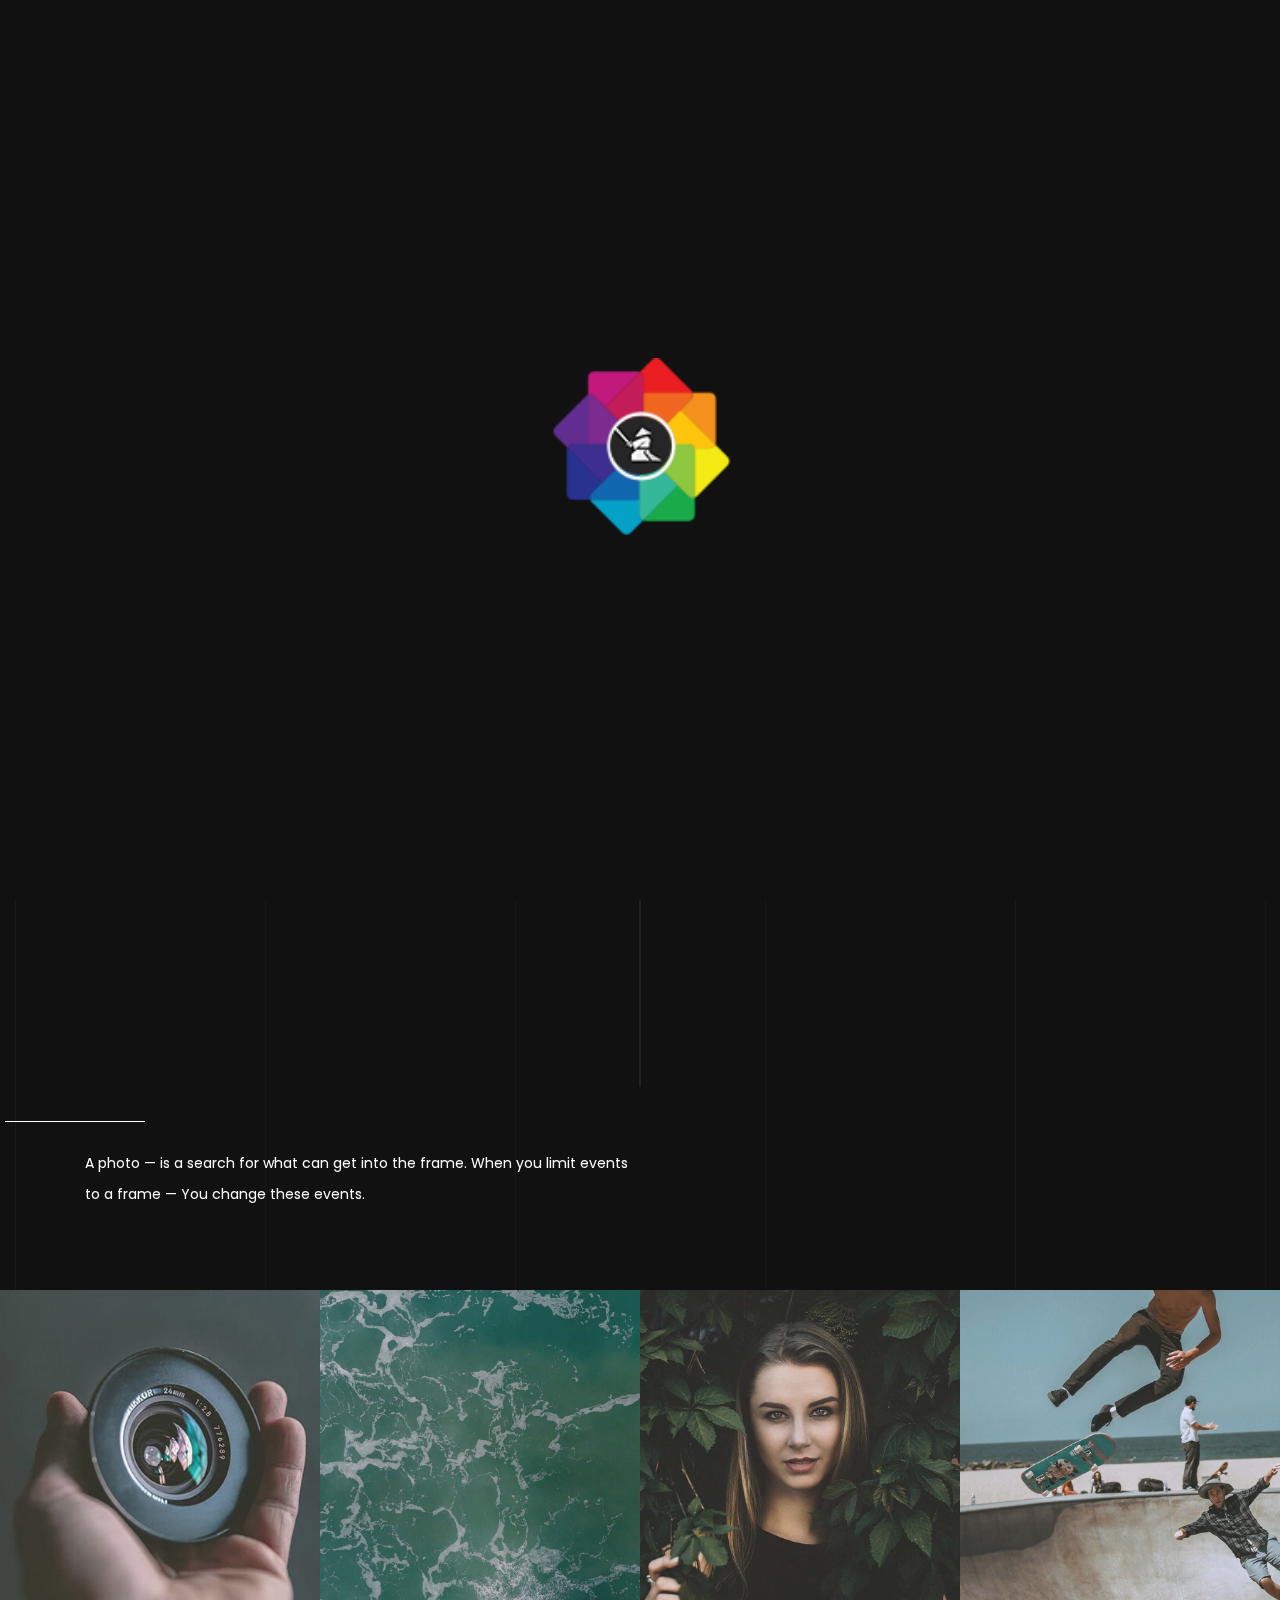
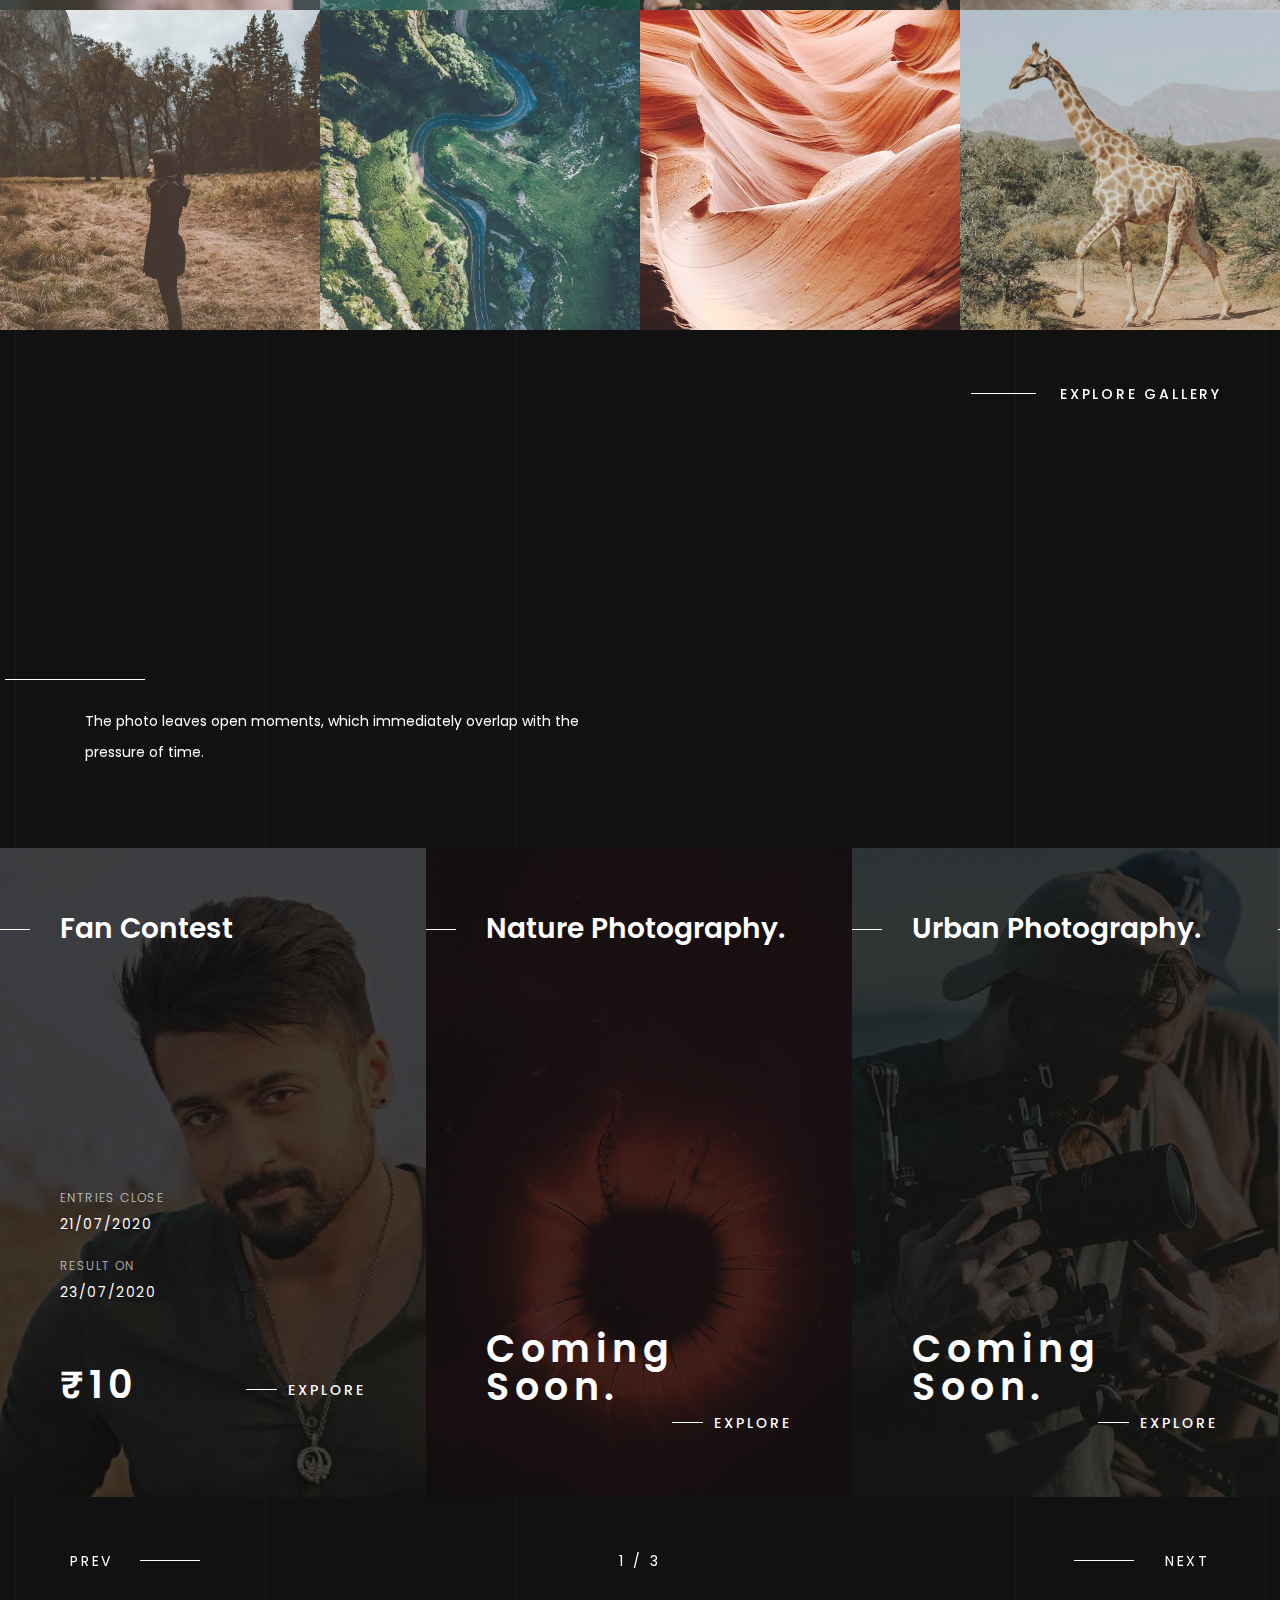
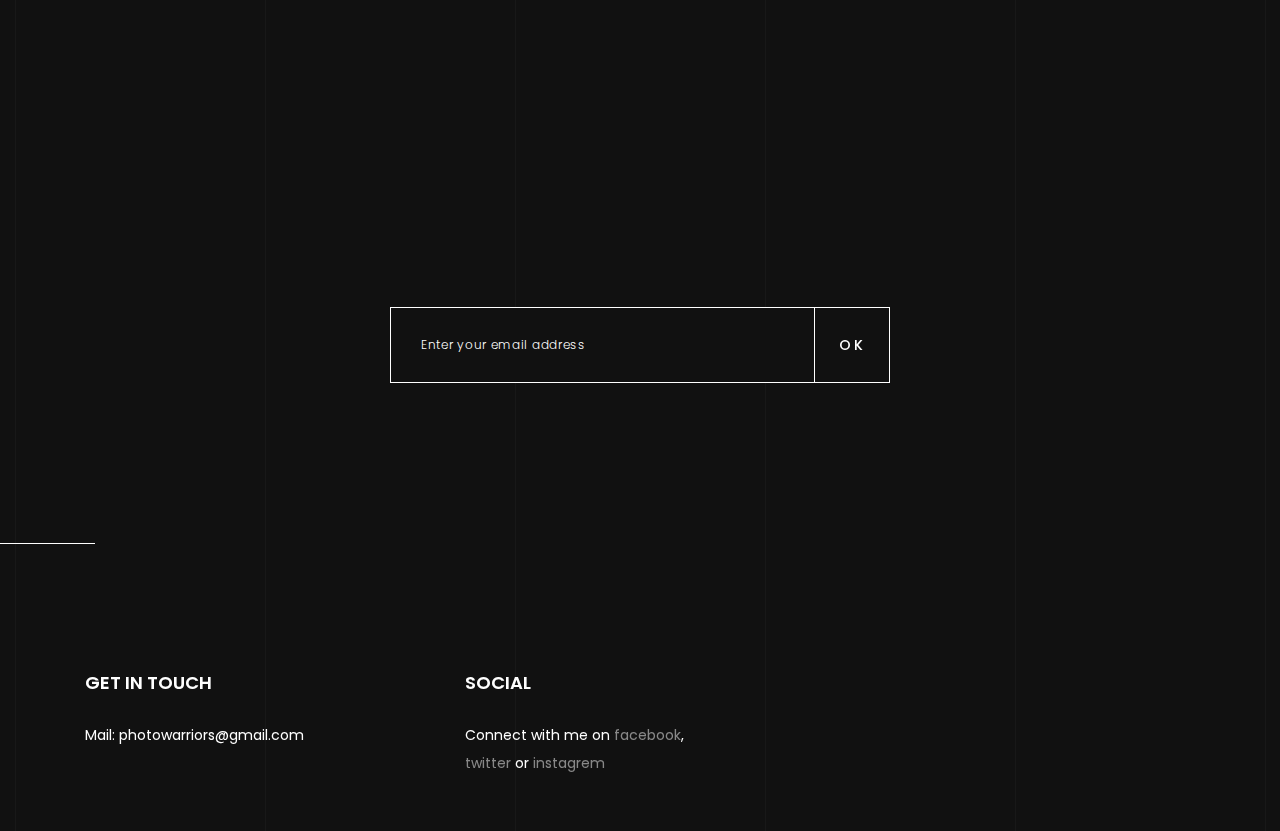
==== index.html @ 3bf8912c "event gallery update" ====
<!DOCTYPE html>
<html lang="en">


<!-- Mirrored from netgon.net/artstyles/oliver/new/dark/index.html by HTTrack Website Copier/3.x [XR&CO'2014], Sun, 28 Jun 2020 15:24:44 GMT -->
<head>
    <meta charset="utf-8" />
    <title>Photowarriors</title>

	<!-- Meta Data -->
	<meta http-equiv="X-UA-Compatible" content="IE=edge">
	<meta name="viewport" content="width=device-width, initial-scale=1">
    <meta name="author" content="Team" />
    <meta name="keywords" content="Photo Competions and Events" />
    <meta name="description" content="Participate in the event and win exciting prizes." />

	<!-- Favicons -->
	<link rel="apple-touch-icon" sizes="144x144" href="images/favicons/apple-touch-icon-144x144.png">
	<link rel="apple-touch-icon" sizes="114x114" href="images/favicons/apple-touch-icon-114x114.png">
	<link rel="apple-touch-icon" sizes="72x72" href="images/favicons/apple-touch-icon-72x72.png">
	<link rel="apple-touch-icon" sizes="57x57" href="images/favicons/apple-touch-icon-57x57.png">
	<link rel="shortcut icon" href="images/favicons/favicon.png" type="image/png">

    <!-- Styles -->
	<link rel="stylesheet" type="text/css" href="style/style.css"/>

	<!-- Modernizr -->
	<script src="js/modernizr.custom.js" type="text/javascript"></script>
	
</head>
<body>
    <div class="loading animated">
	    <div class="loading-wrap animated bounceInLeft">
		    <img class="logotype animated infinite bounceIn" src="img/logo1.png" alt="logo">
	    </div>
	</div>
	
    <!-- Header -->
	<nav class="navbar animated slideInDown">
        <div class="navbar-left">
            <a href="index.html">
                <img class="logotype" src="img/logo1.png" alt="logo">
			</a>
        </div>
		<div id="open-overlay-nav" class="hamburger">
            <span class="hamburger__line"></span>
            <span class="hamburger__line"></span>
            <span class="hamburger__line"></span>
			<span class="hamburger__text">Menu</span>
        </div>
	</nav>
	<!-- /Header -->

    <!-- Hero -->
    <header class="hero jarallax" data-image="img/hero-image6.png">
	    <div class="container">
            <div class="hero__caption" data-start="opacity:1; transform[swing]:translateY(0px)" data-500-start="opacity:0; transform[swing]:translateY(-100px)">
			    <div class="hero__row">
		            <h6 class="title__h6 title__overhead">Welcome To</h6>
			        <h1 class="title__h1 hero__title hero__title_line">Photo Warriors</h1>
				    <p class="hero__description">The Complete Photo Gallery and Events</p>
                    <a class="btn hero__btn" href="#">Capture Every Moments.</a>
				</div>
			</div>
		</div>
		<div class="hero__social animated slideInUp">
		    <a class="link_decoration" href="https://www.facebook.com/">Facebook</a>
			<a class="link_decoration" href="https://twitter.com/">Twitter</a>
			<a class="link_decoration" href="https://www.instagram.com/">Instagram</a>
			
		</div>
		<div class="next animated slideInUp">
		    <a class="next__arrow" href="!#events"></a>
		</div>
    </header>	
    <!-- /Hero -->

	<!-- Hello --
	
    <section class="section section__hello section_no-space-bottom" id="hello">
        <div class="container">
            <div class="box-image">
			    <div class="reveal">
				    <img src="img/hello-image3.jpg" alt="Hello!">
				</div>
			</div>
			<div class="row justify-content-center">
			    <div class="col-12 col-lg-8 col__quote text-center" data-bottom="transform[swing]:translateY(0px)" data--400-top="transform[swing]:translateY(-100px)">
				    <h2 class="title__section title__h1 title_decoration title_vertical-line-top">Hello.</h2>
					<blockquote class="block-quote block-quote__about">
					    <p>All that we do is work on the style of life, on "being." The object as such is not very interesting. I wonder how people will live with him, what metamorphoses he will undergo in the house. I always liked very simple things. In all. Doing simple things is the most difficult thing. If we talk about simplicity, then it is a synthesis.</p>
						— <cite>Team Spade</cite>
					</blockquote>
				</div>
            </div>
		</div>
		<div class="text-decoration" data-100-start="transform[swing]:translateY(100px)" data--800-top="transform[swing]:translateY(-100px)">About Us</div>
	</section>
	<!-- /Hello -->

	<!-- My Works -->
	<section class="section section-works">
    	<div class="container">
            <div class="row">
			    <div class="col section__header-wrap">
				    <h2 class="title__section title__h1 title_horizontal-line"><span class="reveal reveal_gray">Photo Gallery</span></h2>
				    <p class="section__subtitle">A photo — is a search for what can get into the frame. When you limit events to a frame — You change these events.</p>
				</div>
			</div>
		</div>

        <div class="container-fluid">
			<div class="grid-gallery grid-gallery__base grid-gallery_fully">
				<!-- Picture -->
				<figure class="item-portfolio item-portfolio__column-four">
                    <a class="link-photo" href="img/15_image.jpg" data-width="900" data-height="900" data-caption="<div class='options__photo'><span>MAKE</span>NIKON D700</div><div class='options__photo'><span>SHUTTER SPEED</span>1/2500s</div><div class='options__photo'><span>APERTURE</span>f/1.2</div><div class='options__photo'><span>FOCAL LENGTH</span>25mm</div><div class='options__photo'><span>ISO</span>200</div>">
						<img class="image-portfolio" src="img/15_image.jpg" alt="Photo">
					</a>
					<ul class="item-details">
					    <li><a href="#location"><i class="fa fa-location-arrow" aria-hidden="true"></i></a></li>
						<li class="item-details_right"><a href="#like"><i class="fa fa-heart" aria-hidden="true"></i></a><span>18</span></li>
					</ul>
				</figure>
				
				<!-- Picture -->
			    <figure class="item-portfolio item-portfolio__column-four">
					<a class="link-photo" href="img/03_image.jpg" data-width="900" data-height="1800" data-caption="<div class='options__photo'><span>MAKE</span>NIKON D700</div><div class='options__photo'><span>SHUTTER SPEED</span>1/2500s</div><div class='options__photo'><span>APERTURE</span>f/1.2</div><div class='options__photo'><span>FOCAL LENGTH</span>25mm</div><div class='options__photo'><span>ISO</span>200</div>">
						<img class="image-portfolio" src="img/03_image.jpg" alt="Photo">
					</a>
					<ul class="item-details">
					    <li><a href="#location"><i class="fa fa-location-arrow" aria-hidden="true"></i></a></li>
						<li class="item-details_right"><a href="#like"><i class="fa fa-heart" aria-hidden="true"></i></a><span>61</span></li>
					</ul>
				</figure>
				
				<!-- Picture -->
				<figure class="item-portfolio item-portfolio__column-four">
					<a class="link-photo" href="img/02_image.jpg" data-width="900" data-height="900" data-caption="<div class='options__photo'><span>MAKE</span>NIKON D700</div><div class='options__photo'><span>SHUTTER SPEED</span>1/2500s</div><div class='options__photo'><span>APERTURE</span>f/1.2</div><div class='options__photo'><span>FOCAL LENGTH</span>25mm</div><div class='options__photo'><span>ISO</span>200</div>">
						<img class="image-portfolio" src="img/02_image.jpg" alt="Photo">
					</a>
					<ul class="item-details">
					    <li><a href="#location"><i class="fa fa-location-arrow" aria-hidden="true"></i></a></li>
						<li class="item-details_right"><a href="#like"><i class="fa fa-heart" aria-hidden="true"></i></a><span>39</span></li>
					</ul>
				</figure>
				
				<!-- Picture -->
				<figure class="item-portfolio item-portfolio__column-four">
					<a class="link-photo" href="img/04_image.jpg" data-width="900" data-height="1800" data-caption="<div class='options__photo'><span>MAKE</span>NIKON D700</div><div class='options__photo'><span>SHUTTER SPEED</span>1/2500s</div><div class='options__photo'><span>APERTURE</span>f/1.2</div><div class='options__photo'><span>FOCAL LENGTH</span>25mm</div><div class='options__photo'><span>ISO</span>200</div>">
						<img class="image-portfolio" src="img/04_image.jpg" alt="Photo">
					</a>
					<ul class="item-details">
					    <li><a href="#location"><i class="fa fa-location-arrow" aria-hidden="true"></i></a></li>
						<li class="item-details_right"><a href="#like"><i class="fa fa-heart" aria-hidden="true"></i></a><span>7</span></li>
					</ul>
				</figure>

                <!-- Picture -->
				<figure class="item-portfolio item-portfolio__column-four">
					<a class="link-photo" href="img/05_image.jpg" data-width="900" data-height="900" data-caption="<div class='options__photo'><span>MAKE</span>NIKON D700</div><div class='options__photo'><span>SHUTTER SPEED</span>1/2500s</div><div class='options__photo'><span>APERTURE</span>f/1.2</div><div class='options__photo'><span>FOCAL LENGTH</span>25mm</div><div class='options__photo'><span>ISO</span>200</div>">
						<img class="image-portfolio" src="img/05_image.jpg" alt="Photo">
					</a>
					<ul class="item-details">
					    <li><a href="#location"><i class="fa fa-location-arrow" aria-hidden="true"></i></a></li>
						<li class="item-details_right"><a href="#like"><i class="fa fa-heart" aria-hidden="true"></i></a><span>24</span></li>
					</ul>
				</figure>
				
				<!-- Picture -->
				<figure class="item-portfolio item-portfolio__column-four">
					<a class="link-photo" href="img/06_image.jpg" data-width="900" data-height="900" data-caption="<div class='options__photo'><span>MAKE</span>NIKON D700</div><div class='options__photo'><span>SHUTTER SPEED</span>1/2500s</div><div class='options__photo'><span>APERTURE</span>f/1.2</div><div class='options__photo'><span>FOCAL LENGTH</span>25mm</div><div class='options__photo'><span>ISO</span>200</div>">
						<img class="image-portfolio" src="img/06_image.jpg" alt="Photo">
					</a>
					<ul class="item-details">
					    <li><a href="#location"><i class="fa fa-location-arrow" aria-hidden="true"></i></a></li>
						<li class="item-details_right"><a href="#like"><i class="fa fa-heart" aria-hidden="true"></i></a><span>14</span></li>
					</ul>
				</figure>

                <!-- Picture -->
				<figure class="item-portfolio item-portfolio__column-four">
					<a class="link-photo" href="img/14_image.jpg" data-width="600" data-height="800" data-caption="<div class='options__photo'><span>MAKE</span>NIKON D700</div><div class='options__photo'><span>SHUTTER SPEED</span>1/2500s</div><div class='options__photo'><span>APERTURE</span>f/1.2</div><div class='options__photo'><span>FOCAL LENGTH</span>25mm</div><div class='options__photo'><span>ISO</span>200</div>">
						<img class="image-portfolio" src="img/14_image.jpg" alt="Photo">
					</a>
					<ul class="item-details">
					    <li><a href="#location"><i class="fa fa-location-arrow" aria-hidden="true"></i></a></li>
						<li class="item-details_right"><a href="#like"><i class="fa fa-heart" aria-hidden="true"></i></a><span>24</span></li>
					</ul>
				</figure>

				<!-- Picture -->
				<figure class="item-portfolio item-portfolio__column-four">
					<a class="link-photo" href="img/19_image.jpg" data-width="900" data-height="1340" data-caption="<div class='options__photo'><span>MAKE</span>NIKON D700</div><div class='options__photo'><span>SHUTTER SPEED</span>1/2500s</div><div class='options__photo'><span>APERTURE</span>f/1.2</div><div class='options__photo'><span>FOCAL LENGTH</span>25mm</div><div class='options__photo'><span>ISO</span>200</div>">
						<img class="image-portfolio" src="img/19_image.jpg" alt="Photo">
					</a>
					<ul class="item-details">
					    <li><a href="#location"><i class="fa fa-location-arrow" aria-hidden="true"></i></a></li>
						<li class="item-details_right"><a href="#like"><i class="fa fa-heart" aria-hidden="true"></i></a><span>14</span></li>
					</ul>
				</figure>
            </div>
			
			<a href="blog.html" class="btn-link btn-link_right">explore gallery</a>
		</div>		
	</section>
    <!-- /My Works -->
	
	<!-- Statistics --
	<section class="section section-counters text-center">
        <div class="container">
		    <div class="row os">
			    <div class="col-12 col-md-3">
				    <div class="counter">
				        <div class="counter__date title_decoration">100</div><span class="symbol_data">+</span>
					    <div class="counter__name">Events</div>
					</div>
				</div>
			    <div class="col-12 col-md-3">
				    <div class="counter">
				        <div class="counter__date title_decoration">5</div><span class="symbol_data">th</span>
					    <div class="counter__name">Tier Organization</div>
					</div>
				</div>
			    <div class="col-12 col-md-3">
				    <div class="counter counter_last-child">
				        <div class="counter__date title_decoration">50</div><span class="symbol_data">+</span>
					    <div class="counter__name">Projects and Internship</div>
					</div>
				</div>
				<div class="col-12 col-md-3">
				    <div class="counter counter_last-child">
				        <div class="counter__date title_decoration">200</div><span class="symbol_data">+</span>
					    <div class="counter__name">Members</div>
					</div>
				</div>
		    </div>
		</div>
	</section>
	<!-- /Statistics -->

	<!-- Testimonials --
	<section class="section  section_top-space-230">
    	<div class="container">
            <div class="row">
			    <div class="col section__header-wrap">
				    <h2 class="title__section title__h1 title_center"><span class="reveal reveal_gray">Testimonials.</span></h2>
				</div>
			</div>
		</div>
		
        <div class="client-carousel swiper-container">
		    <div class="swiper-wrapper">
		        <!-- Item --
                <div class="swiper-slide client-carousel-item">
			        <div class="item__block-number">
				        <span>01.</span>
				    </div>
			        <div class="item__block-author">
				        <div class="item__block-image">
					        <img src="img/client_image_01.jpg" alt="Alison Cooper">
					    </div>
					    <div class="item__block-name">
					        <h3 class="client__name">Alison <strong>Cooper</strong></h3>
					        <h4 class="cleint__organization">LEX Сompany</h4>
					    </div>
				    </div>
				    <div class="item__block-description">
				        <p>For me design — is a quality of life. Good design has little to do with trends. Tired of listening to him trying to give a frivolous status of a fashion phenomenon. In my opinion, the designer should strive to do something more than individual things.</p>
                    </div>        
			    </div>
			    <!-- /Item -->
			
			    <!-- Item --
                <div class="swiper-slide client-carousel-item">
			        <div class="item__block-author">
			            <div class="item__block-number">
				            <span>02.</span>
				        </div>
				        <div class="item__block-image">
					        <img src="img/client_image_02.jpg" alt="Alison Cooper">
					    </div>
					    <div class="item__block-name">
					        <h3 class="client__name">Cristian <strong>Newman</strong></h3>
					        <h4 class="cleint__organization">Flex Production</h4>
					    </div>
				    </div>
				    <div class="item__block-description">
				        <p>For me design — is a quality of life. Good design has little to do with trends. Tired of listening to him trying to give a frivolous status of a fashion phenomenon. In my opinion, the designer should strive to do something more than individual things.</p>
                    </div>     
			    </div>
			    <!-- /Item -->
			
			    <!-- Item --
                <div class="swiper-slide client-carousel-item">
			        <div class="item__block-number">
				        <span>03.</span>
				    </div>
			        <div class="item__block-author">
				        <div class="item__block-image">
					        <img src="img/client_image_03.jpg" alt="Alison Cooper">
					    </div>
					    <div class="item__block-name">
					        <h3 class="client__name">Jennifer <strong>Pallian</strong></h3>
					        <h4 class="cleint__organization">ONE Plus Agency</h4>
					    </div>
				    </div>
				    <div class="item__block-description">
				        <p>I like people with a sophisticated mind and at the same time simple in communication. These qualities can be combined quite naturally. However, objects, like people, look pathetic if these properties are connected in them artificially.</p>
                    </div>        
			    </div>
			    <!-- /Item -->
            </div>
			
		    <!-- Control --
			<div class="swiper-control">
			    <div class="swiper-pagination"></div>
                <div class="swiper-button-next">NEXT</div>
                <div class="swiper-button-prev">PREV</div>
			</div>
		</div>
	</section>
	<!-- /Testimonials -->

	<!-- Pricing -->

	
	<section class="section" id="events">
    	<div class="container">
            <div class="row">
			    <div class="col section__header-wrap">
				    <h2 class="title__section title__h1 title_horizontal-line"><span class="reveal reveal_gray">Events.</span></h2>
				    <p class="section__subtitle">The photo leaves open moments, which immediately overlap with the pressure of time.</p>
				</div>
			</div>
		</div>
		
		<div class="pricing-grid swiper-container">
		    <div class="swiper-wrapper">
			    <!-- Item -->
			    <div class="swiper-slide pricing-grid__item pricing-grid__item_one" style="background-image: url(img/suriya.jpg)">
				    <h4 class="title__h4">Fan Contest</h4>
				   <br><br><br><br><br><br><br>
				     <div class="pricing-options">
					    <div class="pricing-options__name">Entries Close</div>
					    <div class="pricing-options__included">21/07/2020</div>
				    </div>
				    <div class="pricing-options">
					    <div class="pricing-options__name">Result On</div>
					    <div class="pricing-options__included">23/07/2020</div>
				    </div>
				    <footer class="pricing-footer">
					    <div class="price">₹10</div>
					    <a href="blog_single_image.html" class="btn-link btn-link_right">Explore</a>
				    </footer>	
			    </div>
			    <!-- /Item -->
			
			    <!-- Item -->
			    <div class="swiper-slide pricing-grid__item pricing-grid__item_two" style="background-image: url(img/image_pricing_02.jpg)">
				    <h4 class="title__h4">Nature Photography.</h4>
				    <br><br><br><br><br><br><br>
					
				<!----	<div class="pricing-options">
					    <div class="pricing-options__name">Resolution</div>
					    <div class="pricing-options__included">32 MP</div>
					</div>

					-->
					<br><br><br>
				   
				    <footer class="pricing-footer">
					    <div class="price">Coming Soon.</div>
					    <a href="coming_soon.html" class="btn-link btn-link_right">Explore</a>
				    </footer>	
			    </div>
			    <!-- /Item -->
			
			    <!-- Item --
			    <div class="swiper-slide pricing-grid__item pricing-grid__item_three" style="background-image: url(img/image_pricing_03.jpg)">
				    <h4 class="title__h4">Corporate photography.</h4>
				    <div class="pricing-options">
					    <div class="pricing-options__name">Photos</div>
					    <div class="pricing-options__included">Package of 500</div>
				    </div>
				    <div class="pricing-options">
					    <div class="pricing-options__name">Processing</div>
					    <div class="pricing-options__included">Correction, Retouch</div>
				    </div>
				    <div class="pricing-options">
					    <div class="pricing-options__name">Type of camera</div>
					    <div class="pricing-options__included">Professional</div>
				    </div>
				    <div class="pricing-options">
					    <div class="pricing-options__name">Resolution</div>
					    <div class="pricing-options__included">48 MP</div>
				    </div>
				    <div class="pricing-options">
					    <div class="pricing-options__name">Term</div>
					    <div class="pricing-options__included">30 days</div>
				    </div>
				    <footer class="pricing-footer">
					    <div class="price">$99</div>
					    <a href="#price" class="btn-link btn-link_right">Explore</a>
				    </footer>
			    </div>
			    <!-- /Item -->

                <!-- Item -->			
			    <div class="swiper-slide pricing-grid__item pricing-grid__item_four" style="background-image: url(img/image_pricing_05.jpg)">
				   <h4 class="title__h4">Urban Photography.</h4>
				   <br><br><br><br><br>
				   <br><br><br><br><br>
				    
				    <footer class="pricing-footer">
					    <div class="price">Coming Soon.</div>
					    <a href="coming_soon.html" class="btn-link btn-link_right">Explore</a>
				    </footer>	
			    </div>
				<!-- /Item --> 
			     
		    </div>
			
		    <!-- Control -->
			<div class="swiper-control">
			    <div class="swiper-pagination"></div>
                <div class="swiper-button-next">NEXT</div>
                <div class="swiper-button-prev">PREV</div>
			</div>
		</div>
	</section>
	<!-- /Pricing -->
	
	<!-- Brands --
	<section class="section">
	    <div class="container">
		    <div class="row os">
			    <div class="col-4 col-md-4 col-lg-3 brand-col">
				    <img class="brand-col__logo" src="img/brand_logo_01.png" alt="Brand Name">
				</div>
			    <div class="col-4 col-md-4 col-lg-3 brand-col">
				    <img class="brand-col__logo" src="img/brand_logo_02.png" alt="Brand Name">
				</div>
			    <div class="col-4 col-md-4 col-lg-3 brand-col">
				    <img class="brand-col__logo" src="img/brand_logo_03.png" alt="Brand Name">
				</div>
			    <div class="col-4 col-md-4 col-lg-3 brand-col">
				    <img class="brand-col__logo" src="img/brand_logo_04.png" alt="Brand Name">
				</div>
			    <div class="col-4 col-md-4 col-lg-3 brand-col">
				    <img class="brand-col__logo" src="img/brand_logo_05.png" alt="Brand Name">
				</div>
			    <div class="col-4 col-md-4 col-lg-3 brand-col">
				    <img class="brand-col__logo" src="img/brand_logo_06.png" alt="Brand Name">
				</div>
			    <div class="col-4 col-md-4 col-lg-3 brand-col">
				    <img class="brand-col__logo" src="img/brand_logo_07.png" alt="Brand Name">
				</div>
			    <div class="col-4 col-md-4 col-lg-3 brand-col">
				    <img class="brand-col__logo" src="img/brand_logo_08.png" alt="Brand Name">
				</div>
			</div>
		</div>
	</section>
	<!-- /Brands -->

	<!-- Newsletter -->
	<section class="section section-newsletter">
	    <div class="container">
		    <div class="row justify-content-center">
			    <div class="col-12 col-lg-9 section__header-wrap">
			      <h2 class="title title__h2 title_center title_normal"><span class="reveal reveal_gray">Sign up for our newsletter to receive new event updates.</span></h2>
				</div>
			</div>
			
			<div class="form-group">
				<form class="subscribe-form" data-toggle="validator">
				    <div class="subscribe-form__inner">
					    <input type="email" class="form-control _big email_valid" placeholder="Enter your email address" required data-error="Please, enter your email.">
					    <button type="submit" class="btn-subscribe">OK</button>
					</div>
					<div id="validator-subscribe" class="hidden"></div>
				</form>
			</div>
		</div>	
	</section>
	<!-- /Newsletter -->
	
	<footer class="footer">
	    
		<div class="container">
		    <div class="row">
			   
				
			    <div class="col-md-6 col-lg-4">
				    <h5 class="title title__h6 text_uppercase">Get in touch</h5>
				    <ul class="footer__contacts list-unstyled">
					    <li>Mail: photowarriors@gmail.com</li>
                       
				    </ul>
				</div>
			    <div class="col-md-6 col-lg-4">
				    <h5 class="title title__h6 text_uppercase">Social</h5>
				    <ul class="footer__contacts list-unstyled">
					    <li>Connect with me on <a class="link_decoration" href="#">facebook</a>,<br/><a class="link_decoration" href="#">twitter</a> or <a class="link_decoration" href="#">instagrem</a></li>
				    </ul>
				</div>
			</div>
		</div>
	</footer>

	<!-- Overlay Menu -->
	<div class="popup popup__menu">
	    <div class="popup-inner">
            <div class="dl-menu__wrap dl-menuwrapper">
                <ul class="dl-menu dl-menuopen">
					<li>
					    <a href="index.html">Home</a>
				    </li>
				    <li>
						
						    <li><a href="about.html">About Us</a></li>
					<!--    <li><a href="about_onescreen.html">Our Team</a></li>    -->	
					    
					</li>

					<li>
						<a href="blog_single_image.html"> Current Events</a>
					</li>
					<li>
					    <a href="blog.html">Events Gallery</a>
				    </li>
		   		<!--	<li>
					    <a href="blog.html">Our Services</i></a>
				    </li>    -->	
				    <li><a href="contact.html">Contact Us</a></li>
				<!--    <li>
					    <a href="#">Socials <i class="fa fa-angle-down" aria-hidden="true"></i></a>
					    <ul class="dl-submenu">
						    <li><a href="about_onescreen.html">About Onescreen</a></li>
							<li><a href="coming_soon.html">Coming Soon</a></li>
						    <li><a href="page_error.html">Page Error</a></li>
							<li><a href="page_error_v2.html">Page Error v2</a></li>
						    <li><a href="nav_v2.html">Menu v2</a></li>
					    </ul>
				    </li> -->	
			    </ul>
		    </div>
	    </div>
	</div>
	<!-- /Overlay Menu -->

    <!-- PhotoSwipe -->
    <div class="pswp" tabindex="-1" role="dialog" aria-hidden="true">
        <div class="pswp__bg"></div>
        <div class="pswp__scroll-wrap">
            <div class="pswp__container">
                <div class="pswp__item"></div>
                <div class="pswp__item"></div>
                <div class="pswp__item"></div>
            </div>

            <div class="pswp__ui pswp__ui--hidden">
                <div class="pswp__top-bar">
                    <div class="pswp__counter"></div>
                    <button class="pswp__button pswp__button--close" title="Close (Esc)"></button>
                    <button class="pswp__button pswp__button--fs" title="Toggle fullscreen"></button>
                    <button class="pswp__button pswp__button--zoom" title="Zoom in/out"></button>
                    <div class="pswp__preloader">
                        <div class="pswp__preloader__icn">
                            <div class="pswp__preloader__cut">
                                <div class="pswp__preloader__donut"></div>
                            </div>
                        </div>
                    </div>
                </div>
			
                <div class="pswp__share-modal pswp__share-modal--hidden pswp__single-tap">
                    <div class="pswp__share-tooltip"></div> 
                </div>
                <button class="pswp__button pswp__button--arrow--left" title="Previous (arrow left)"></button>
                <button class="pswp__button pswp__button--arrow--right" title="Next (arrow right)"></button>

                <div class="pswp__caption">
                    <div class="pswp__caption__center"></div>
                </div>
            </div>
        </div>
    </div>	
	<!-- /PhotoSwipe -->
	
	<div id="wave"></div>

	<!-- JavaScripts -->
	<script src="js/jquery-3.1.1.min.js" type="text/javascript"></script>
	<script src="js/plugins.js" type="text/javascript"></script>
	<script src="js/siriwave.js" type="text/javascript"></script>
    <script src="js/common.js" type="text/javascript"></script>
	
</body>

<!-- Mirrored from netgon.net/artstyles/oliver/new/dark/index.html by HTTrack Website Copier/3.x [XR&CO'2014], Sun, 28 Jun 2020 15:25:31 GMT -->
</html>
---- style/style.css ----
/* ------------------------------------------------
 Author: ArtStyles Brands (ArtTemplate / ArtIcons)
 URL: http://themeforest.net/user/artstyles
 
 Template Name: Oliver
 version: 1.0.6
------------------------------------------------ */
/* ------------------------------------------------

 - General Styles
   - Input
   - Buttons
   - Link
 - Typography
 - Preloader
 - Navbar
 - Hero
 - Sections
 - Hello (About Us)
 - Gallery
 - Statistics
 - Testimonials
 - Photo Carousel
 - Pricing
 - Brands logos
 - Newsletter
 - Section History
 - Blog
   - Singel Post
   - Nav
   - Filters
 - Cooments
 - Contact
   - PopUp
 - Page error
 - Footer
 - Video
 - Effects

------------------------------------------------ */
@import url(bootstrap.min.css);
@import url(swiper.min.css);
@import url(animate.css);
@import url(photoswipe.min.css);
@import url("https://fonts.googleapis.com/css?family=Poppins:300,300i,400,400i,500,500i,600,600i,700,700i");
@import url(../fonts/font-awesome-4.7.0/css/font-awesome.min.css);
/* -----------------------------------------------------------------
    - General Styles
----------------------------------------------------------------- */
html {
  scroll-behavior: smooth;
  -webkit-box-sizing: border-box;
  box-sizing: border-box;
}

body, html {
  font-size: 14px;
  -webkit-text-size-adjust: 100%;
}

body {
  background-image: url(../images/line-maker.svg);
  background-repeat: repeat;
  background-position: center center;
  background-color: #111111;
  color: #fff;
  font-family: "Poppins", sans-serif;
  font-weight: 400;
  line-height: 2;
  overflow-x: hidden;
  -ms-overflow-style: scrollbar;
  -webkit-font-smoothing: antialiased;
}
@media only screen and (max-width: 580px) {
  body {
    background-image: none;
  }
}

/* Input */
input[type='text'], input[type='email'], input[type='password'], input[type='datetime'], input[type='date'], input[type='month'], input[type='time'], input[type='week'], input[type='search'], input[type='tel'], textarea,
textarea.form-control {
  background-color: #111111;
  border: 1px solid #fff;
  border-radius: 0;
  box-shadow: none;
  color: #fff;
  font-weight: 300;
  height: 66px;
  letter-spacing: .05rem;
  padding-left: 30px;
  padding-right: 30px;
  position: relative;
  z-index: 2;
  -webkit-appearance: none;
  -moz-appearance: none;
  appearance: none;
}
@media only screen and (max-width: 580px) {
  input[type='text'], input[type='email'], input[type='password'], input[type='datetime'], input[type='date'], input[type='month'], input[type='time'], input[type='week'], input[type='search'], input[type='tel'], textarea,
  textarea.form-control {
    font-size: .86rem;
    height: 46px;
    padding-left: 15px;
    padding-right: 15px;
  }
}

input[type='text']:focus, input[type='email']:focus, input[type='password']:focus, input[type='datetime']:focus, input[type='date']:focus, input[type='month']:focus, input[type='time']:focus, input[type='week']:focus, input[type='search']:focus, input[type='tel']:focus, textarea:focus,
textarea.form-control:focus {
  background-color: #111111;
  border-color: #fff;
  box-shadow: none;
  color: #fff;
  outline: none;
}

input._big {
  font-size: .86rem;
  height: 76px;
}
@media only screen and (max-width: 580px) {
  input._big {
    height: 46px;
  }
}

textarea,
textarea.form-control {
  padding-top: 30px;
  padding-bottom: 30px;
  -ms-overflow-y: hidden !important;
  resize: none;
}
@media only screen and (max-width: 580px) {
  textarea,
  textarea.form-control {
    padding-top: 15px;
    padding-bottom: 15px;
  }
}

.form-group {
  margin-bottom: 40px;
  position: relative;
}
@media only screen and (max-width: 580px) {
  .form-group {
    margin-bottom: 20px;
  }
}

.has-danger .form-control {
  border-color: #5328fe;
  box-shadow: none;
}
.has-danger .form-control:focus {
  border-color: #5328fe;
  box-shadow: none;
}
.has-danger .subscribe-form__inner .btn-subscribe {
  border-left: 1px solid #5328fe;
}

#validator-subscribe,
.validation-success,
.validation-danger {
  font-size: .86rem;
  letter-spacing: .2rem;
  padding-top: 15px;
  text-align: center;
}
@media only screen and (max-width: 580px) {
  #validator-subscribe,
  .validation-success,
  .validation-danger {
    padding-top: 10px;
  }
}

.validation-success {
  color: #fff;
}

.validation-danger {
  color: #fff;
}

::placeholder,
.form-control::placeholder {
  color: #fff;
  transition: all 0.3s cubic-bezier(0.7, 0, 0.3, 1);
}

:-ms-input-placeholder,
.form-control:-ms-input-placeholder {
  color: #fff;
  opacity: 1;
  transition: all 0.3s cubic-bezier(0.7, 0, 0.3, 1);
}

:focus::placeholder {
  color: transparent;
}

:focus:-ms-input-placeholder {
  color: transparent;
}

input:-webkit-autofill,
input:-webkit-autofill:hover,
input:-webkit-autofill:focus,
input:-webkit-autofill:active {
  transition: background-color 5000s ease-in-out 0s;
  -webkit-text-fill-color: #fff !important;
}

.label {
  display: block;
  font-weight: 500;
  letter-spacing: .1rem;
  padding-left: 30px;
  position: relative;
  text-transform: uppercase;
  transform: translateY(20px);
  transition: all 0.6s 0s cubic-bezier(0.7, 0, 0.3, 1);
  z-index: 3;
  pointer-events: none;
  position: absolute;
}
@media only screen and (max-width: 580px) {
  .label {
    padding-left: 15px;
    transform: translateY(10px);
  }
}

.is-completed .label {
  transform: translateY(-32px);
}
@media only screen and (max-width: 580px) {
  .is-completed .label {
    transform: translateY(-28px);
  }
}

/* Buttons */
.btn {
  background-color: transparent;
  border: 0;
  border-radius: 0;
  color: #fff;
  cursor: pointer;
  font-family: "Poppins", sans-serif;
  font-weight: 600;
  display: inline-block;
  line-height: 2;
  letter-spacing: .2rem;
  padding: 4px 0;
  position: relative;
  text-decoration: none;
  text-transform: uppercase;
  z-index: 1;
}
.btn::before, .btn::after {
  content: '';
  height: 100%;
  position: absolute;
  left: -30%;
  top: 0;
  opacity: 1;
  z-index: -1;
  transition: all 0.6s 0s cubic-bezier(0.7, 0, 0.3, 1);
}
.btn::before {
  background-color: #5328fe;
  width: 150%;
}
.btn::after {
  background-color: #eb0f0f;
  width: 0%;
}
.btn:hover, .btn:focus {
  background-color: transparent;
  color: #fff;
  outline: 0 !important;
}
.btn:hover::before, .btn:focus::before {
  left: 0;
  opacity: 0;
  width: 100%;
}
.btn:hover::after, .btn:focus::after {
  width: 100%;
}
@media only screen and (max-width: 580px) {
  .btn {
    font-size: 1rem;
    letter-spacing: .1rem;
  }
}
.btn--big {
  font-size: 1.5rem;
}

.touch .btn::after {
  display: none;
}

.btn-load__col {
  display: flex;
  justify-content: center;
}
.btn-load__col_space {
  margin-top: 100px;
}
@media only screen and (max-width: 580px) {
  .btn-load__col_space {
    margin-top: 30px;
  }
}
.btn-load__wrap {
  display: inline-flex;
  flex-direction: column;
}
.btn-load__button {
  background-color: transparent;
  border: 1px solid #fff;
  border-radius: 50%;
  cursor: pointer;
  display: block;
  margin: 0 auto 10px;
  position: relative;
  height: 40px;
  width: 40px;
  transition: all 0.6s cubic-bezier(0.7, 0, 0.3, 1);
}
.btn-load__button::after, .btn-load__button::before {
  content: '';
  background-color: #fff;
  position: absolute;
  margin: auto;
  top: 0;
  bottom: 0;
  left: 0;
  right: 0;
  transition: all 0.6s cubic-bezier(0.7, 0, 0.3, 1);
}
.btn-load__button::after {
  height: 2px;
  width: 14px;
}
.btn-load__button::before {
  height: 14px;
  width: 2px;
}
.btn-load__button:hover, .btn-load__button:focus {
  background-color: #fff;
}
.btn-load__button:hover::after, .btn-load__button:hover::before, .btn-load__button:focus::after, .btn-load__button:focus::before {
  background-color: #111111;
}
.btn-load__button .ripple {
  height: 40px;
  position: absolute;
  top: -1px;
  left: -1px;
  opacity: 0;
  width: 40px;
  transition: all 0.6s cubic-bezier(0.7, 0, 0.3, 1);
}
.btn-load__button .ripple::before, .btn-load__button .ripple::after {
  content: '';
  background-color: #fff;
  border-radius: 50%;
  height: 100%;
  position: absolute;
  left: 0;
  opacity: 0;
  pointer-events: none;
  width: 100%;
  animation: anim-ripple 1.2s ease-out infinite forwards;
}
.btn-load__button .ripple::after {
  animation-delay: 0.4s;
}
.btn-load__button:hover .ripple {
  opacity: .1;
}
.btn-load__text {
  font-size: .86rem;
  font-weight: 500;
  display: block;
  letter-spacing: .1rem;
  text-align: center;
  text-transform: uppercase;
}

button:focus {
  outline: none;
}

/* Link */
.btn-link {
  color: #fff;
  font-weight: 500;
  letter-spacing: .2rem;
  position: relative;
  text-decoration: none;
  text-transform: uppercase;
}
.btn-link::after {
  background-color: #fff;
  content: '';
  height: 1px;
  margin: auto 0;
  position: absolute;
  top: 0;
  bottom: 1px;
  left: -55%;
  width: 40%;
  transition: all 0.6s cubic-bezier(0.7, 0, 0.3, 1);
}
.btn-link:hover {
  color: inherit;
  text-decoration: none;
}
.btn-link:hover::after {
  left: 0;
  width: 100%;
}
.btn-link_right {
  float: right;
}

@keyframes anim-ripple {
  0% {
    opacity: 0;
    transform: scale3d(3, 3, 1);
  }
  50% {
    opacity: 1;
  }
  100% {
    opacity: 0;
    transform: scale3d(1, 1, 1);
  }
}
/* -----------------------------------------------------------------
    - Typography
----------------------------------------------------------------- */
h1, h2, h3, h4, h5, h6 {
  font-family: "Poppins", sans-serif;
  font-weight: 600;
  line-height: 1.3;
}

.title__h1 {
  font-size: 3.8571rem;
  margin-top: 30px;
  margin-bottom: 24px;
}
@media only screen and (max-width: 580px) {
  .title__h1 {
    font-size: 2.5rem;
    line-height: 1.32;
    margin-top: 20px;
  }
}
.title__h2 {
  font-size: 3.1428rem;
  margin-top: 30px;
  margin-bottom: 24px;
}
@media only screen and (max-width: 580px) {
  .title__h2 {
    font-size: 2.2rem;
  }
}
.title__h3 {
  font-size: 2.4285rem;
  line-height: 1.5;
  margin-top: 30px;
  margin-bottom: 24px;
}
@media only screen and (max-width: 580px) {
  .title__h3 {
    font-size: 1.8rem;
  }
}
.title__h4 {
  font-size: 2rem;
  line-height: 1.5;
  margin-top: 30px;
  margin-bottom: 24px;
}
@media only screen and (max-width: 580px) {
  .title__h4 {
    font-size: 1.5rem;
  }
}
.title__h5 {
  font-size: 1.715rem;
  margin-top: 28px;
  margin-bottom: 24px;
}
@media only screen and (max-width: 580px) {
  .title__h5 {
    font-size: 1.2rem;
  }
}
.title__h6 {
  font-size: 1.286rem;
  line-height: 1.6;
  margin-top: 26px;
  margin-bottom: 20px;
}
@media only screen and (max-width: 580px) {
  .title__h6 {
    font-size: 1rem;
  }
}
.title_big {
  font-size: 6.4rem;
}
@media only screen and (max-width: 580px) {
  .title_big {
    font-size: 4rem;
  }
}
.title_center {
  text-align: center;
}
.title_light {
  font-weight: 300;
}
.title_normal {
  font-weight: 400;
}
.title_list {
  margin-bottom: 40px;
}
@media screen and (max-width: 991px) {
  .title_list {
    margin-bottom: 24px;
  }
}
.title_decoration {
  display: inline-block;
  position: relative;
}
.title_decoration::after {
  background-color: #5328fe;
  bottom: 0;
  content: '';
  height: 40%;
  left: 0;
  position: absolute;
  width: 100%;
  z-index: -1;
}
.title_margin-bottom-50 {
  margin-bottom: 50px;
}
.title__section {
  letter-spacing: .2rem;
  margin-top: 0;
  margin-bottom: 0;
  position: relative;
}
@media only screen and (max-width: 580px) {
  .title__section {
    letter-spacing: 0;
  }
}
.title__section .reveal {
  padding-left: 2px;
  padding-bottom: 2px;
}
.title__overhead {
  font-family: "Poppins", sans-serif;
  font-size: .929rem;
  font-weight: 600;
  letter-spacing: 0.5rem;
  margin-bottom: 0;
  text-transform: uppercase;
}
@media only screen and (max-width: 580px) {
  .title__overhead {
    letter-spacing: .2rem;
  }
}
.title_horizontal-line {
  margin-bottom: 50px;
}
.title_horizontal-line::before {
  background-color: #fff;
  content: '';
  position: absolute;
  left: -80px;
  bottom: -24px;
  height: 1px;
  width: 140px;
}
@media only screen and (max-width: 580px) {
  .title_horizontal-line {
    margin-bottom: 24px;
  }
  .title_horizontal-line::before {
    bottom: -10px;
  }
}
.title_vertical-line-top, .title_vertical-line-bottom {
  position: relative;
}
.title_vertical-line-top::before, .title_vertical-line-bottom::before {
  background-color: #fff;
  content: '';
  height: 6vh;
  margin: 0 auto;
  position: absolute;
  left: 0;
  right: 0;
  width: 1px;
}
.title_vertical-line-top {
  margin-top: 60px;
  margin-bottom: 30px;
}
.title_vertical-line-top::before {
  bottom: 115px;
}
@media only screen and (max-width: 580px) {
  .title_vertical-line-top {
    margin-top: 40px;
  }
  .title_vertical-line-top::before {
    height: 80px;
    bottom: 70px;
  }
}
.title_vertical-line-bottom {
  margin-bottom: 5rem;
}
.title_vertical-line-bottom::before {
  bottom: 0;
  margin-bottom: -8rem;
}
@media screen and (max-width: 991px) {
  .title_vertical-line-bottom {
    margin-bottom: 0;
  }
  .title_vertical-line-bottom::before {
    height: 3rem;
    margin-bottom: -4.7rem;
  }
}
@media only screen and (max-width: 580px) {
  .title_vertical-line-bottom::before {
    height: 2.5rem;
    margin-bottom: -3.8rem;
  }
}

.text_uppercase {
  text-transform: uppercase;
}

.text_bold {
  font-weight: 600;
}

.object_fit_cover {
  width: 100%;
  height: 100%;
  object-fit: cover;
  font-family: "object-fit: cover;";
}

.block-quote {
  border: 0;
  font-family: "Poppins", sans-serif;
  font-size: 1.286rem;
  font-style: italic;
  font-weight: 300;
}
@media screen and (max-width: 580px) {
  .block-quote {
    font-size: 1rem;
  }
}
.block-quote cite {
  display: inline-block;
  font-style: normal;
  font-weight: 600;
  letter-spacing: .2rem;
  padding-left: 10px;
  padding-top: 10px;
}
.block-quote_center {
  font-size: 1.715rem;
  line-height: 1.9;
  padding-top: 90px;
  padding-left: 0;
  padding-right: 0;
  position: relative;
  text-align: center;
}
.block-quote_center::before {
  background-image: url(../images/icon-quote.svg);
  background-repeat: no-repeat;
  background-position: center;
  content: '';
  height: 52px;
  margin: 0 auto;
  position: absolute;
  top: 0;
  left: 0;
  right: 0;
  width: 60px;
}
@media only screen and (max-width: 580px) {
  .block-quote_center {
    font-size: 1.3rem;
    padding-top: 60px;
    line-height: 1.6;
  }
  .block-quote_center::before {
    width: 40px;
  }
}
.block-quote_center cite {
  font-size: 1rem;
  font-weight: 600;
  letter-spacing: .2rem;
  padding-left: 0;
  padding-top: 0;
  vertical-align: text-top;
}

a {
  color: #fff;
  text-decoration: underline;
  -webkit-text-decoration-skip: objects;
  transition: all 0.6s cubic-bezier(0.7, 0, 0.3, 1);
}
a:hover, a:focus {
  color: #fff;
  outline: none;
  text-decoration: none;
}
a.link_decoration {
  color: #fff;
  display: inline-block;
  opacity: .5;
  position: relative;
  text-decoration: none;
  transition: all 0.6s cubic-bezier(0.7, 0, 0.3, 1);
}
a.link_decoration::after {
  content: '';
  background-color: #fff;
  pointer-events: none;
  height: 1px;
  position: absolute;
  left: 0;
  bottom: 0;
  opacity: 0;
  width: 100%;
  transform: translateY(10px);
  transition: all 0.3s 0s cubic-bezier(0.7, 0, 0.3, 1);
}
a.link_decoration:hover {
  color: #fff;
  opacity: 1;
  text-decoration: none;
}
a.link_decoration:hover::after {
  opacity: 1;
  transform: translateY(-1px);
}

img {
  max-width: 100%;
  -webkit-user-select: none;
  -moz-user-select: none;
  -ms-user-select: none;
  user-select: none;
}

::-moz-selection {
  background: #5328fe;
  color: #fff;
}

::selection {
  background: #5328fe;
  color: #fff;
}

/* -----------------------------------------------------------------
    - Preloader
----------------------------------------------------------------- */
.loading {
  background: #111111;
  color: #fff;
  position: fixed;
  top: 0;
  left: 0;
  width: 100%;
  height: 100%;
  overflow: hidden;
  text-align: center;
  z-index: 1100;
}
.loading::before {
  content: '';
  background: #1a1a1a;
  position: absolute;
  top: 0;
  left: 0;
  right: 0;
  bottom: 0;
  transform: scaleX(0);
  transform-origin: 0% 0% 0px;
  -webkit-animation: reveal 2s 800ms cubic-bezier(0, 0, 0.2, 1) infinite;
  animation: reveal 2s 800ms cubic-bezier(0, 0, 0.2, 1) infinite;
  z-index: 1;
}
.loading::after {
  content: '';
  background: #0f0f0f;
  position: absolute;
  top: 0;
  left: 0;
  right: 0;
  bottom: 0;
  transform: scaleX(0);
  transform-origin: 0% 0% 0px;
  -webkit-animation: reveal 2s 400ms cubic-bezier(0, 0, 0.2, 1) infinite;
  animation: reveal 2s 400ms cubic-bezier(0, 0, 0.2, 1) infinite;
  z-index: 1;
}
.loading-wrap {
  display: -webkit-flex;
  display: -ms-flexbox;
  display: -moz-box;
  display: flex;
  -webkit-flex-direction: column;
  -ms-flex-direction: column;
  flex-direction: column;
  -webkit-align-items: center;
  -ms-flex-align: center;
  align-items: center;
  justify-content: center;
  height: 100vh;
  position: relative;
  z-index: 10;
}
.loading-wrap .logotype {
  width: 260px;
}
@media screen and (max-width: 580px) {
  .loading-wrap .logotype {
    width: 200px;
  }
}

/* -----------------------------------------------------------------
    - Navbar
----------------------------------------------------------------- */
.navbar {
  padding: 25px 40px;
  position: fixed;
  width: 100%;
  transition: all 0.3s cubic-bezier(0.7, 0, 0.3, 1);
  top: 0;
  z-index: 2;
}
@media screen and (max-width: 991px) {
  .navbar {
    background-color: #111111;
    padding: 15px 40px;
    position: fixed;
    z-index: 10;
  }
}
@media screen and (max-width: 768px) {
  .navbar {
    padding: 10px 30px;
  }
}
@media only screen and (max-width: 580px) {
  .navbar {
    background-color: #111111;
    box-shadow: 0 20px 40px rgba(0, 0, 0, 0.9);
    padding: 12px 15px;
  }
}
.navbar.affix {
  padding: 15px 40px;
  position: fixed;
  z-index: 999;
}
@media only screen and (max-width: 768px) {
  .navbar.affix {
    padding: 10px 30px;
  }
}
@media only screen and (max-width: 580px) {
  .navbar.affix {
    padding: 10px 15px;
  }
}
.navbar .center-logo {
  text-align: center;
  width: 100%;
}
@media screen and (max-width: 580px) {
  .navbar .center-logo {
    height: 2rem;
  }
}
.navbar .logotype {
  height: 6.3rem;
}
@media screen and (max-width: 991px) {
  .navbar .logotype {
    height: 2.8rem;
  }
}
@media screen and (max-width: 768px) {
  .navbar .logotype {
    height: 2.4rem;
  }
}
@media screen and (max-width: 580px) {
  .navbar .logotype {
    height: 4rem;
  }
}
@media all and (-ms-high-contrast: none), (-ms-high-contrast: active) {
  .navbar .logotype {
    width: 100%;
  }
}
.show-overlay-nav .navbar {
  z-index: 1001;
}
@media only screen and (max-width: 991px) {
  .show-overlay-nav .navbar {
    background-color: transparent;
    box-shadow: none;
  }
}

.navbar-nav {
  margin-left: auto;
}
@media only screen and (max-width: 991px) {
  .navbar-nav {
    margin: 15px 0 0;
    max-height: 50vh;
    overflow-y: auto;
    align-items: flex-start;
  }
}
@media only screen and (max-width: 580px) {
  .navbar-nav {
    margin: 15px 0 0;
  }
}
.navbar-nav .nav-item {
  white-space: nowrap;
}
@media only screen and (max-width: 991px) {
  .navbar-nav .nav-item {
    width: 100%;
  }
}
.navbar-nav .nav-item:hover {
  background-color: transparent;
}
.navbar-nav .nav-item a {
  color: #fff;
  margin: 6px 22px;
  padding: 4px 0;
  position: relative;
  text-decoration: none;
}
@media only screen and (max-width: 1024px) {
  .navbar-nav .nav-item a {
    margin: 10px 15px;
  }
}
@media only screen and (max-width: 991px) {
  .navbar-nav .nav-item a {
    border-top: 1px solid rgba(224, 231, 237, 0.1);
    display: block;
    font-size: .86rem;
    font-weight: 400;
    letter-spacing: .12rem;
    margin: 0;
    padding: 8px;
    width: 100%;
  }
}
.navbar-nav .nav-item a:hover {
  background: transparent;
  color: #fff;
  opacity: 1;
}
@media only screen and (max-width: 991px) {
  .navbar-nav .nav-item a:hover {
    background-color: #5328fe;
  }
}
.navbar-nav .nav-item a:hover::before {
  width: 80%;
}
.navbar-nav .nav-item a::before {
  content: '';
  background-color: #5328fe;
  height: 100%;
  position: absolute;
  top: 0;
  left: -30%;
  width: 0%;
  z-index: -1;
  transition: all 0.6s cubic-bezier(0.7, 0, 0.3, 1);
}
@media only screen and (max-width: 991px) {
  .navbar-nav .nav-item a::before {
    display: none;
  }
}
.navbar-nav .nav-item a.link__last {
  margin-right: 0;
}
.navbar-nav .dropdown-toggle::after {
  display: none;
}
.navbar-nav .dropdown-menu {
  background-color: #1a1a1a;
  border: 0;
  border-radius: 6px;
  box-shadow: 0 20px 60px rgba(0, 0, 0, 0.8);
  display: block;
  font-size: .86rem;
  min-width: auto;
  padding: 10px 0;
  margin: 0;
  opacity: 0;
  left: auto;
  right: 0;
  visibility: hidden;
  transform: translate3d(0, 30px, 0);
  transition: all 0.3s cubic-bezier(0.7, 0, 0.3, 1);
}
@media only screen and (max-width: 991px) {
  .navbar-nav .dropdown-menu {
    background-color: transparent;
    box-shadow: none;
    position: relative;
    float: none;
    display: none;
    opacity: 1;
    padding: 0;
    visibility: visible;
    text-align: left;
    transform: translate3d(0, 0, 0);
    transition: all .0s;
  }
}
.navbar-nav .dropdown-menu::before {
  border-left: 6px solid transparent;
  border-right: 6px solid transparent;
  border-bottom: 6px solid #1a1a1a;
  content: '';
  height: 0;
  margin: 0 auto;
  position: absolute;
  top: -6px;
  left: 0;
  right: 0;
  width: 0;
  z-index: 1;
}
@media only screen and (max-width: 991px) {
  .navbar-nav .dropdown-menu::before {
    display: none;
  }
}
.navbar-nav .dropdown-menu--right::before {
  left: auto;
  right: 1rem;
}
.navbar-nav .dropdown:hover .dropdown-menu {
  visibility: visible;
  opacity: 1;
  transform: translate3d(0, 10px, 0);
}
@media only screen and (max-width: 991px) {
  .navbar-nav .dropdown:hover .dropdown-menu {
    transform: translate3d(0, 0, 0);
  }
}
.navbar-nav .dropdown .nav-item:hover {
  background-color: #5328fe;
}
.navbar-nav .dropdown .nav-item:last-child a {
  border-bottom: 0;
}
.navbar-nav .dropdown .nav-item a {
  display: block;
  margin: 0;
  padding: 5px 20px;
}
@media only screen and (max-width: 991px) {
  .navbar-nav .dropdown .nav-item a {
    padding: 8px;
  }
}
.navbar-nav .dropdown .nav-item a::before {
  display: none;
}
.navbar-nav .dropdown i {
  font-size: .86rem;
  padding-left: .5rem;
  transition: all 0.3s cubic-bezier(0.7, 0, 0.3, 1);
}
.navbar-nav .dropdown.current i {
  transform: rotate(-180deg);
}

.hamburger {
  background-color: #fff;
  border-radius: 50%;
  box-shadow: 0 0 0 0px #fff;
  font-weight: 600;
  height: 50px;
  width: 50px;
  padding-top: 14px;
  position: relative;
  text-transform: uppercase;
  transition: all 0.5s cubic-bezier(0.7, 0, 0.3, 1);
}
@media only screen and (max-width: 768px) {
  .hamburger {
    height: 40px;
    width: 40px;
    padding-top: 9px;
  }
}
@media only screen and (max-width: 580px) {
  .hamburger {
    background-color: transparent;
    height: auto;
    padding-top: 0;
    width: auto;
  }
}
.hamburger:hover {
  cursor: pointer;
  box-shadow: 0 0 0 3px #fff;
}
@media only screen and (max-width: 580px) {
  .hamburger:hover {
    box-shadow: none;
  }
}
.hamburger__line {
  width: 20px;
  height: 2px;
  background-color: #111111;
  display: block;
  margin: 4px auto;
  transition: all .4s 50ms ease-in-out;
}
@media only screen and (max-width: 768px) {
  .hamburger__line {
    width: 18px;
  }
}
@media only screen and (max-width: 580px) {
  .hamburger__line {
    background-color: #fff;
    width: 20px;
  }
}
.hamburger.is_active .hamburger__line:nth-child(2) {
  opacity: 0;
}
.hamburger.is_active .hamburger__line:nth-child(1) {
  transform: translateY(6px) rotate(45deg);
}
.hamburger.is_active .hamburger__line:nth-child(3) {
  transform: translateY(-6px) rotate(-45deg);
}
.hamburger__text {
  font-size: 1rem;
  line-height: 2;
  position: absolute;
  top: 50%;
  right: 64px;
  margin-top: -12px;
  letter-spacing: 1px;
  opacity: 1;
  transform: translateX(0%);
  transition: all 0.6s cubic-bezier(0.7, 0, 0.3, 1);
}
@media only screen and (max-width: 768px) {
  .hamburger__text {
    font-size: .86rem;
    right: 58px;
  }
}
@media only screen and (max-width: 580px) {
  .hamburger__text {
    display: none;
  }
}
.menu__open .hamburger__text {
  opacity: 0;
  transform: translateX(50px);
}
.hamburger.navbar-toggler {
  border: 0;
  display: block;
  margin-right: 0;
  margin-top: 0;
  margin-bottom: 0;
}
@media only screen and (max-width: 580px) {
  .hamburger.navbar-toggler {
    padding-top: 5px;
    float: right;
  }
}
@media only screen and (min-width: 992px) {
  .hamburger.navbar-toggler {
    display: none;
  }
}

.popup.popup__menu {
  background-image: url(../images/line-maker.svg);
  background-repeat: repeat;
  background-position: center center;
  padding: 0;
}
.popup.popup__menu .popup-inner {
  display: flex;
}
.show-overlay-nav .popup.popup__menu.popup__menu {
  box-shadow: none;
  overflow: hidden;
}

.show-overlay-nav .top {
  background-color: transparent;
  box-shadow: none;
}

.dl-menu__wrap {
  height: auto;
  position: relative;
  perspective: 600px;
  perspective-origin: 50% -200%;
  text-align: center;
  transition: all 0.6s 0s cubic-bezier(0.7, 0, 0.3, 1);
  width: 100%;
}
.dl-menu__wrap ul {
  list-style: none;
  padding: 0;
  transform-style: preserve-3d;
}
.dl-menu__wrap ul li {
  margin: 15px 0;
  position: relative;
}
.dl-menu__wrap ul li a {
  display: inline-block;
  font-family: "Poppins", sans-serif;
  font-size: 1.78rem;
  font-weight: 300;
  letter-spacing: .2rem;
  padding-left: 10px;
  padding-right: 10px;
  position: relative;
  text-decoration: none;
}
.dl-menu__wrap ul li a::after {
  background-color: #5328fe;
  content: '';
  height: 100%;
  margin: auto;
  position: absolute;
  top: 0;
  bottom: 0;
  left: 0;
  width: 0;
  pointer-events: none;
  user-select: none;
  transition: all 0.6s 0s cubic-bezier(0.7, 0, 0.3, 1);
  z-index: -1;
}
@media only screen and (max-width: 580px) {
  .dl-menu__wrap ul li a::after {
    display: none;
  }
}
.dl-menu__wrap ul li a i {
  font-size: 1rem;
  vertical-align: middle;
  transition: all 0.3s cubic-bezier(0.7, 0, 0.3, 1);
}
.dl-menu__wrap ul li a:hover i {
  transform: rotate(-180deg);
}
.dl-menu__wrap ul li a:hover::after {
  width: 100%;
}
.dl-menu__wrap ul li .dl-submenu {
  display: none;
}
@media screen and (max-width: 580px) {
  .dl-menu__wrap ul li {
    margin: 10px 0;
  }
  .dl-menu__wrap ul li a {
    font-size: 1.28rem;
    letter-spacing: 0;
  }
}
@media only screen and (max-height: 320px) {
  .dl-menu__wrap ul li {
    margin: 2px 0;
  }
}
.dl-menu__wrap .dl-menu {
  margin: 0;
  pointer-events: none;
  transform: translateY(10px);
  backface-visibility: hidden;
  width: 100%;
}
.dl-menu__wrap .dl-menu.dl-menu-toggle {
  transition: all 0.3s ease;
}
.dl-menu__wrap .dl-menu.dl-menuopen {
  opacity: 1;
  pointer-events: auto;
  transform: translateY(0px);
}
.dl-menu__wrap .dl-menu.dl-subview li, .dl-menu__wrap .dl-menu.dl-subview li.dl-subviewopen > a, .dl-menu__wrap .dl-menu.dl-subview li.dl-subview > a {
  display: none;
}
.dl-menu__wrap .dl-menu.dl-subview li.dl-subview, .dl-menu__wrap .dl-menu.dl-subview li.dl-subview .dl-submenu, .dl-menu__wrap .dl-menu.dl-subview li.dl-subviewopen, .dl-menu__wrap .dl-menu.dl-subview li.dl-subviewopen > .dl-submenu, .dl-menu__wrap .dl-menu.dl-subview li.dl-subviewopen > .dl-submenu > li {
  display: block;
}
.dl-menu__wrap .dl-menu.dl-animate-out-3 {
  -webkit-animation: MenuAnimOut3 0.4s ease;
  animation: MenuAnimOut3 0.4s ease;
}
.dl-menu__wrap .dl-menu.dl-animate-in-3 {
  -webkit-animation: MenuAnimIn3 0.4s ease;
  animation: MenuAnimIn3 0.4s ease;
}
.dl-menu__wrap .dl-menu .dl-back a {
  position: relative;
  width: 26px;
}
.dl-menu__wrap .dl-menu .dl-back a::after {
  display: none;
}
.dl-menu__wrap .dl-menu .dl-back a:before {
  content: '';
  background-color: transparent;
  background-image: url(../images/arrow-back.svg);
  background-repeat: no-repeat;
  background-position: center center;
  height: 26px;
  position: absolute;
  left: 0;
  top: 0;
  width: 26px;
}
@media screen and (max-width: 580px) {
  .dl-menu__wrap .dl-menu .dl-back a:before {
    height: 20px;
  }
}
.dl-menu__wrap .dl-menu.dl-subview .dl-back {
  -webkit-animation: SubMenuAnimIn3 0.4s ease;
  animation: SubMenuAnimIn3 0.4s ease;
}
.dl-menu__wrap > .dl-submenu {
  margin: 0;
  position: absolute;
  top: 0;
  left: 0;
  width: 100%;
}
.dl-menu__wrap > .dl-submenu.dl-animate-in-3 {
  -webkit-animation: SubMenuAnimIn3 0.4s ease;
  animation: SubMenuAnimIn3 0.4s ease;
}
.dl-menu__wrap > .dl-submenu.dl-animate-out-3 {
  -webkit-animation: SubMenuAnimOut3 0.4s ease;
  animation: SubMenuAnimOut3 0.4s ease;
}

.touch .dl-menu__wrap ul li a::after {
  display: none;
}

@keyframes MenuAnimOut3 {
  100% {
    transform: translateZ(300px);
    opacity: 0;
  }
}
@keyframes MenuAnimIn3 {
  0% {
    transform: translateZ(300px);
    opacity: 0;
  }
  100% {
    transform: translateZ(0px);
    opacity: 1;
  }
}
@keyframes SubMenuAnimIn3 {
  0% {
    transform: translateZ(-300px);
    opacity: 0;
  }
  100% {
    transform: translateZ(0px);
    opacity: 1;
  }
}
@keyframes SubMenuAnimOut3 {
  0% {
    transform: translateZ(0px);
    opacity: 1;
  }
  100% {
    transform: translateZ(-300px);
    opacity: 0;
  }
}
/* -----------------------------------------------------------------
    - Hero
----------------------------------------------------------------- */
.hero {
  background-repeat: no-repeat;
  background-position: center center;
  background-size: cover;
  color: #fff;
  height: 100vh;
  position: relative;
}
@media only screen and (max-width: 580px) {
  .hero {
    height: auto;
  }
}
.hero::before {
  content: '';
  background: rgba(17, 17, 17, 0.6);
  height: 100%;
  position: absolute;
  top: 0;
  left: 0;
  width: 100%;
}
.hero .container {
  height: 100vh;
}
@media only screen and (max-width: 580px) {
  .hero .container {
    height: auto;
  }
}
.hero__caption {
  display: -webkit-flex;
  display: -ms-flexbox;
  display: -moz-box;
  display: flex;
  -webkit-flex-direction: column;
  -ms-flex-direction: column;
  flex-direction: column;
  justify-content: center;
  height: 100vh;
  padding: 30px 15px 0;
  position: relative;
}
@media only screen and (max-width: 990px) {
  .hero__caption {
    width: 80%;
  }
}
@media only screen and (max-width: 768px) {
  .hero__caption {
    width: 100%;
  }
}
@media only screen and (max-width: 580px) {
  .hero__caption {
    padding: 80px 0 0;
    height: auto;
  }
}
.hero__title {
  font-size: 5rem;
  margin-bottom: 50px;
  margin-top: 20px;
}
@media only screen and (max-width: 580px) {
  .hero__title {
    font-size: 3rem;
    margin-bottom: 40px;
  }
}
.hero__title_line {
  position: relative;
}
.hero__title_line::before {
  content: '';
  border-top: 1px solid #fff;
  position: absolute;
  bottom: -24px;
  left: -5%;
  width: 15%;
}
@media only screen and (max-width: 580px) {
  .hero__title_line::before {
    bottom: -18px;
  }
}
.hero__description {
  font-weight: 300;
  line-height: 2.3;
  width: 80%;
}
@media only screen and (min-width: 1300px) {
  .hero__description {
    width: 50%;
  }
}
@media only screen and (max-width: 1300px) {
  .hero__description {
    width: 50%;
  }
}
@media only screen and (max-width: 990px) {
  .hero__description {
    line-height: 2;
    width: 100%;
  }
}
.hero__btn {
  margin-top: 30px;
}
@media only screen and (max-width: 580px) {
  .hero__btn {
    margin-top: 10px;
  }
}
.hero__social {
  position: absolute;
  right: 40px;
  bottom: 40px;
}
@media only screen and (max-width: 768px) {
  .hero__social {
    right: 30px;
  }
}
@media only screen and (max-width: 580px) {
  .hero__social {
    margin-top: 50px;
    position: relative;
    right: auto;
    left: 0;
    bottom: 15px;
  }
}
.hero__social a {
  margin-left: 20px;
}
.hero .next {
  background-image: url(../images/next.svg);
  height: 30px;
  position: absolute;
  left: 40px;
  bottom: 40px;
  width: 30px;
  z-index: 1;
}
.hero .next__arrow {
  display: block;
  height: 30px;
  position: relative;
  width: 30px;
}
.hero .next__arrow::after {
  border-left: 4px solid transparent;
  border-right: 4px solid transparent;
  border-top: 5px solid #fff;
  content: '';
  height: 5px;
  margin: auto;
  position: absolute;
  top: 0;
  bottom: 0;
  left: 0;
  right: 0;
  width: 5px;
  -webkit-animation: scrolldown 2s infinite;
  animation: scrolldown 2s infinite;
}
@media only screen and (max-width: 768px) {
  .hero .next {
    left: 30px;
  }
}
@media only screen and (max-width: 580px) {
  .hero .next {
    display: none;
  }
}

@-webkit-keyframes scrolldown {
  0% {
    transform: translate(0, 0);
  }
  25% {
    transform: translate(0, 3px);
  }
  50% {
    transform: translate(0, 0);
  }
  100% {
    transform: translate(0, 0);
  }
}
@keyframes scrolldown {
  0% {
    transform: translate(0, 0);
  }
  25% {
    transform: translate(0, 3px);
  }
  50% {
    transform: translate(0, 0);
  }
  100% {
    transform: translate(0, 0);
  }
}
.section-cta--bg-image::before {
  content: '';
  background-color: #111111;
  height: 100%;
  opacity: .5;
  position: absolute;
  top: 0;
  left: 0;
  width: 100%;
}

/* -----------------------------------------------------------------
    - Sections
----------------------------------------------------------------- */
.container_md {
  max-width: 900px;
}

.section {
  box-sizing: border-box;
  margin: 10vw 0;
  overflow: hidden;
}
.section__header-wrap {
  margin-bottom: 80px;
}
@media only screen and (max-width: 991px) {
  .section__header-wrap {
    margin-bottom: 50px;
  }
}
@media only screen and (max-width: 580px) {
  .section__header-wrap {
    margin-bottom: 40px;
  }
}
.section__subtitle {
  line-height: 2.2;
  margin-bottom: 0;
  width: 50%;
}
@media only screen and (max-width: 991px) {
  .section__subtitle {
    width: 70%;
  }
}
@media only screen and (max-width: 768px) {
  .section__subtitle {
    width: 100%;
  }
}
@media only screen and (max-width: 580px) {
  .section__subtitle {
    line-height: 2;
  }
}
.section__quote {
  font-style: italic;
  padding-top: 60px;
  position: relative;
}
.section__quote::before {
  background-image: url(../images/icon-quote.svg);
  background-repeat: no-repeat;
  background-position: center;
  content: '';
  height: 52px;
  margin: 0 auto;
  position: absolute;
  top: 0;
  left: 0;
  right: 0;
  width: 60px;
}
@media only screen and (max-width: 580px) {
  .section__quote {
    padding-top: 30px;
  }
  .section__quote::before {
    width: 40px;
  }
}
.section_no-space-top {
  margin-top: 0;
}
.section_no-space-bottom {
  margin-bottom: 0;
}
.section_top-space-230 {
  margin-top: 200px;
}
@media only screen and (max-width: 768px) {
  .section_top-space-230 {
    margin-top: 80px;
  }
}
@media only screen and (max-width: 580px) {
  .section_top-space-230 {
    margin-top: 60px;
  }
}
@media only screen and (max-width: 580px) {
  .section_first {
    margin-top: 100px;
  }
}
.section-onescreen {
  display: -webkit-flex;
  display: -ms-flexbox;
  display: -moz-box;
  display: flex;
  -webkit-flex-wrap: wrap;
  -ms-flex-wrap: wrap;
  flex-wrap: wrap;
  -webkit-align-items: center;
  -ms-flex-align: center;
  align-items: center;
  -webkit-flex-direction: column;
  -ms-flex-direction: column;
  flex-direction: column;
  justify-content: center;
  height: 100vh;
  margin: 0;
  overflow: hidden;
  padding-top: 5vh;
}
@media only screen and (max-height: 750px) {
  .section-onescreen {
    overflow-x: hidden;
    padding-top: 10vh;
    height: auto;
  }
}
@media only screen and (max-width: 991px) {
  .section-onescreen {
    height: auto;
  }
}
@media only screen and (max-width: 580px) {
  .section-onescreen {
    display: block;
    padding-top: 5rem;
    padding-bottom: 30px;
  }
}
.section-onescreen .footer {
  padding-top: 0;
}
.section-onescreen .footer::before {
  display: none;
}
@media only screen and (max-height: 750px) {
  .section-onescreen .footer {
    padding-top: 60px;
  }
}
.section-oneCarousel {
  padding-top: 10vh;
}
@media only screen and (max-width: 991px) {
  .section-oneCarousel {
    padding-top: 0;
    padding-bottom: 0;
  }
}
@media only screen and (max-width: 991px) {
  .section-oneCarousel .footer {
    display: none;
  }
}
@media only screen and (max-width: 991px) {
  .section-oneCarousel .swiper-control {
    padding: 0 30px;
    position: fixed;
    bottom: 1.2rem;
    z-index: 2;
  }
}
.section-bg {
  background-repeat: no-repeat;
  background-position: center center;
  background-size: cover;
  height: 100vh;
  min-height: 100vh;
  margin: 0;
  position: relative;
}
.section-bg::before {
  background-color: rgba(17, 17, 17, 0.8);
  content: '';
  height: 100%;
  position: absolute;
  top: 0;
  left: 0;
  width: 100%;
  z-index: 0;
}
.section-bg::after {
  background-image: url(../images/line-maker.svg);
  background-repeat: repeat;
  background-position: center center;
  content: '';
  height: 100%;
  position: absolute;
  top: 0;
  left: 0;
  width: 100%;
  z-index: 0;
}
@media only screen and (max-height: 750px) {
  .section-bg {
    overflow-x: hidden;
    height: auto;
  }
}
.section-bg .container {
  position: relative;
  z-index: 1;
}
.section .row-flex {
  display: -webkit-flex;
  display: -ms-flexbox;
  display: -moz-box;
  display: flex;
  -webkit-flex-direction: row;
  -ms-flex-direction: row;
  flex-direction: row;
  -webkit-align-items: center;
  -ms-flex-align: center;
  align-items: center;
  -webkit-align-content: center;
  -ms-flex-line-pack: center;
  align-content: center;
  justify-content: center;
}
@media only screen and (max-width: 767px) {
  .section .row-flex {
    -webkit-flex-direction: column;
    -ms-flex-direction: column;
    flex-direction: column;
  }
}

.container-flex {
  display: -webkit-flex;
  display: -ms-flexbox;
  display: -moz-box;
  display: flex;
  -webkit-align-items: center;
  -ms-flex-align: center;
  align-items: center;
  justify-content: center;
  flex: 1;
  width: 100%;
}
@media all and (-ms-high-contrast: none), (-ms-high-contrast: active) {
  .container-flex .row {
    width: 100%;
  }
}

.separation-top {
  border-top: 1px solid rgba(255, 255, 255, 0.1);
}

.separation-bottom {
  border-bottom: 1px solid rgba(255, 255, 255, 0.1);
}

/* -----------------------------------------------------------------
    - Hello
----------------------------------------------------------------- */
.section__hello {
  position: relative;
  overflow: hidden;
}

.box-image {
  box-shadow: 0 10px 60px rgba(0, 0, 0, 0.2);
  margin: 0 auto;
  position: relative;
  width: 470px;
  transition: all 0.3s 0s cubic-bezier(0.7, 0, 0.3, 1);
  z-index: 1;
}
.box-image::after, .box-image::before {
  content: '';
  opacity: .4;
  position: absolute;
  z-index: -1;
}
.box-image::after {
  background-image: url(../images/decoration-dots-angle.svg);
  height: 62px;
  top: 50px;
  left: -72px;
  width: 62px;
}
.box-image::before {
  background-image: url(../images/decoration-dots-box.svg);
  height: 188px;
  bottom: 50px;
  right: -144px;
  width: 188px;
}
@media only screen and (max-width: 580px) {
  .box-image {
    width: 80%;
  }
}
.box-image img {
  max-width: 100%;
  width: 100%;
}

.col__quote {
  z-index: 1;
}

.text-decoration {
  color: rgba(255, 255, 255, 0.03);
  font-size: 21rem;
  font-weight: 700;
  position: absolute;
  top: 0;
  bottom: 0;
  left: 0;
  margin: auto;
  overflow-x: hidden;
  text-align: center;
  width: 100%;
  white-space: nowrap;
  z-index: -1;
}
.text-decoration_bottom {
  top: auto;
  bottom: 0;
}
.text-decoration_left {
  text-align: left;
}
@media only screen and (max-width: 580px) {
  .text-decoration {
    display: none;
  }
}

/* -----------------------------------------------------------------
    - Gallery
----------------------------------------------------------------- */
.grid-gallery {
  display: -webkit-flex;
  display: -ms-flexbox;
  display: -moz-box;
  display: flex;
  -webkit-flex-direction: row;
  -ms-flex-direction: row;
  flex-direction: row;
  -webkit-flex-wrap: wrap;
  -ms-flex-wrap: wrap;
  flex-wrap: wrap;
  margin-left: auto;
  margin-right: auto;
}
.grid-gallery:after {
  content: '';
  display: block;
  clear: both;
}
.grid-gallery_fully {
  margin-left: -15px;
  margin-right: -15px;
}
@media only screen and (max-width: 580px) {
  .grid-gallery_fully {
    margin-left: 0;
    margin-right: 0;
  }
}
.grid-gallery__fixed {
  margin-left: auto;
  margin-right: auto;
}
.grid-gallery .item-portfolio {
  background-color: #fff;
  margin: 0;
  overflow: hidden;
  padding: 0;
}
.grid-gallery .item-portfolio::before {
  background-color: rgba(17, 17, 17, 0.8);
  content: '';
  height: 100%;
  opacity: 0;
  pointer-events: none;
  position: absolute;
  transition: all 0.4s 0s cubic-bezier(0.7, 0, 0.3, 1);
  width: 100%;
  z-index: 1;
}
.grid-gallery .item-portfolio:hover::before {
  opacity: 1;
}
.grid-gallery .item-portfolio:hover .image-portfolio {
  opacity: 1;
  transform: scale3d(1.05, 1.05, 1);
  -webkit-filter: blur(0px);
  filter: blur(0px);
}
.grid-gallery .item-portfolio__column-four {
  height: 25vw;
  width: 25%;
}
@media screen and (min-width: 1500px) {
  .grid-gallery .item-portfolio__column-four {
    width: 25%;
  }
}
@media screen and (max-width: 1170px) {
  .grid-gallery .item-portfolio__column-four {
    width: 25%;
  }
}
@media screen and (max-width: 768px) {
  .grid-gallery .item-portfolio__column-four {
    height: 50vw;
    width: 50%;
  }
}
@media screen and (max-width: 580px) {
  .grid-gallery .item-portfolio__column-four {
    margin-bottom: 15px;
    height: auto;
    width: 100%;
  }
}
.grid-gallery .item-portfolio__column-three {
  margin-bottom: 30px;
  width: 290px;
}
@media screen and (min-width: 1200px) {
  .grid-gallery .item-portfolio__column-three {
    width: 350px;
  }
}
@media screen and (max-width: 991px) {
  .grid-gallery .item-portfolio__column-three {
    width: 330px;
  }
}
@media screen and (max-width: 768px) {
  .grid-gallery .item-portfolio__column-three {
    width: 240px;
  }
}
@media screen and (max-width: 580px) {
  .grid-gallery .item-portfolio__column-three {
    margin-bottom: 15px;
    width: 100%;
  }
}
.grid-gallery .item-portfolio__two-column {
  width: 50%;
}
@media screen and (max-width: 580px) {
  .grid-gallery .item-portfolio__two-column {
    width: 100%;
  }
}
.grid-gallery .item-portfolio .item-details {
  position: absolute;
  bottom: 2px;
  padding-left: 20px;
  padding-right: 20px;
  opacity: 0;
  transition: all 0.4s 0s cubic-bezier(0.7, 0, 0.3, 1);
  width: 100%;
  z-index: 2;
}
.grid-gallery .item-portfolio:hover .item-details {
  opacity: 1;
}
.grid-gallery .image-portfolio {
  cursor: url(../images/zoom_cursor.svg) 30 30, pointer;
  width: 100%;
  height: 100%;
  object-fit: cover;
  font-family: 'object-fit: cover';
  opacity: .9;
  transform: scale3d(1, 1, 1);
  transition: all 0.4s 0s cubic-bezier(0.7, 0, 0.3, 1);
  -webkit-filter: blur(0);
  filter: blur(0);
}

.touch .item__portfolio {
  cursor: pointer;
}

.hidden {
  visibility: hidden;
  width: 0px !important;
  height: 0px !important;
  margin: 0px !important;
  padding: 0px !important;
}

/* More */
.section-works .btn-link {
  margin-top: 50px;
  margin-bottom: 50px;
  margin-left: 43px;
}
@media only screen and (max-width: 580px) {
  .section-works .btn-link {
    margin-top: 1rem;
    margin-bottom: 1rem;
    margin-left: 0;
  }
}
.section-works .btn-link_right {
  margin-right: 43px;
  margin-left: 0;
}
@media only screen and (max-width: 580px) {
  .section-works .btn-link {
    margin-right: 0;
  }
}

/* Custom viewer */
.pswp__bg {
  background-color: #111111;
}

.pswp__caption {
  background-color: transparent !important;
  min-height: 0;
  opacity: 1 !important;
  position: absolute;
  left: auto;
  bottom: 0;
  right: 0;
  width: 0;
  z-index: 1;
}
.pswp__caption::before {
  background-image: url(../images/icon-info.svg);
  background-repeat: no-repeat;
  background-position: center center;
  content: '';
  cursor: pointer;
  height: 26px;
  position: absolute;
  bottom: 30px;
  right: 30px;
  width: 26px;
  z-index: 2;
}
@media only screen and (max-width: 580px) {
  .pswp__caption::before {
    bottom: 15px;
    right: 15px;
  }
}
.pswp__caption:hover > .pswp__caption__center {
  opacity: 1;
  transform: translateX(0);
}
.pswp__caption .pswp__caption__center {
  background-color: #1a1a1a;
  box-shadow: 0 10px 60px rgba(0, 0, 0, 0.2);
  min-width: 200px;
  padding: 30px 30px 50px;
  position: absolute;
  bottom: 0;
  right: 0;
  opacity: 0;
  transform: translateX(100%);
  transition: all 0.3s 0s cubic-bezier(0.7, 0, 0.3, 1);
}
.pswp__caption .pswp__caption__center .options__photo {
  font-size: .857rem;
  font-weight: 600;
  line-height: 2;
  margin-bottom: 16px;
}
.pswp__caption .pswp__caption__center .options__photo span {
  display: block;
  font-weight: 300;
  text-transform: uppercase;
}

@media only screen and (min-width: 769px) {
  .filter {
    display: inline-flex;
    flex-wrap: wrap;
    list-style: none;
    margin-bottom: 2rem;
    padding: 0;
  }
  .filter__item {
    font-size: 1.125rem;
    font-weight: 500;
    padding-right: 2rem;
  }
  .filter__item:last-child {
    padding-right: 0;
  }
  .filter__item.active a {
    color: #5328fe;
  }
  .filter__link {
    color: #fff;
    padding: 0 4px;
    text-decoration: none;
    display: block;
    overflow: hidden;
    position: relative;
  }
  .filter__link:hover {
    text-decoration: none;
  }
}
.select .placeholder {
  display: none;
}

@media only screen and (max-width: 768px) {
  .select {
    border-bottom: 1px solid rgba(255, 255, 255, 0.2);
    color: #fff;
    display: block;
    margin-bottom: 3rem;
    position: relative;
    vertical-align: middle;
    text-align: left;
    user-select: none;
    width: 100%;
    -webkit-touch-callout: none;
    z-index: 2;
  }
  .select .placeholder {
    position: relative;
    display: block;
    background-color: #111111;
    z-index: 1;
    padding: .5rem 0;
    cursor: pointer;
  }
  .select .placeholder:after {
    position: absolute;
    right: 2px;
    top: 50%;
    transform: translateY(-50%);
    font-family: 'fontawesome';
    content: '\f107';
    z-index: 10;
  }
  .select.is-open .placeholder:after {
    content: '\f106';
  }
  .select.is-open ul {
    display: block;
  }
  .select ul {
    display: none;
    position: absolute;
    overflow: hidden;
    overflow-y: auto;
    width: 100%;
    background: #fff;
    box-shadow: 0 10px 60px rgba(17, 17, 17, 0.1);
    top: 100%;
    left: 0;
    padding: .6rem 0;
    z-index: 100;
    max-height: 600px;
  }
  .select ul li {
    display: block;
    text-align: left;
    padding: .2rem 1.2rem;
    color: #111111;
    cursor: pointer;
  }
  .select ul li:hover {
    background: rgba(17, 17, 17, 0.05);
  }
  .select ul li a {
    color: #111111;
    text-decoration: none;
  }
}
@media only screen and (max-width: 580px) {
  .select {
    margin-bottom: .8rem;
  }
}
/* -----------------------------------------------------------------
    - Statistics
----------------------------------------------------------------- */
@media screen and (max-width: 768px) {
  .section-counters {
    margin-top: 100px;
  }
}
@media only screen and (max-width: 580px) {
  .section-counters {
    margin-top: 30px;
  }
}

.counter {
  overflow: hidden;
  position: relative;
}
@media screen and (max-width: 768px) {
  .counter {
    margin-bottom: 60px;
  }
}
@media only screen and (max-width: 580px) {
  .counter {
    margin-bottom: 20px;
  }
}
.counter_last-child {
  margin-bottom: 0;
}
.counter__date, .symbol_data {
  font-family: "Poppins", sans-serif;
  font-size: 3.43rem;
  letter-spacing: .2rem;
  line-height: 1.4;
  margin-bottom: 10px;
}
@media screen and (max-width: 580px) {
  .counter__date, .symbol_data{
    font-size: 2.43rem;
  }
}
.counter__name {
  letter-spacing: .3rem;
  text-transform: uppercase;
}

/* -----------------------------------------------------------------
    - Testimonials
----------------------------------------------------------------- */
.client-carousel-item {
  height: 460px;
  opacity: .4;
}
@media only screen and (max-width: 991px) {
  .client-carousel-item {
    height: 360px;
  }
}
@media only screen and (max-width: 768px) {
  .client-carousel-item {
    width: 100%;
  }
}
@media only screen and (max-width: 580px) {
  .client-carousel-item {
    background-color: #0f0f0f;
    height: auto;
    padding: 15px;
  }
}
.client-carousel-item .item__block-author {
  background-color: #1a1a1a;
  display: -webkit-flex;
  display: -ms-flexbox;
  display: -moz-box;
  display: flex;
  -webkit-flex-direction: column;
  -ms-flex-direction: column;
  flex-direction: column;
  -webkit-flex-wrap: nowrap;
  -ms-flex-wrap: nowrap;
  flex-wrap: nowrap;
  height: 100%;
  position: relative;
  width: 460px;
  z-index: 1;
}
.client-carousel-item .item__block-author::after {
  background-color: #0f0f0f;
  content: '';
  height: 100%;
  position: absolute;
  top: 0;
  right: -180px;
  width: 180px;
  z-index: -1;
}
@media only screen and (max-width: 991px) {
  .client-carousel-item .item__block-author {
    height: 360px;
    width: 360px;
  }
}
@media only screen and (max-width: 580px) {
  .client-carousel-item .item__block-author {
    height: 220px;
    margin: 0 auto;
    width: 220px;
  }
  .client-carousel-item .item__block-author::after {
    display: none;
  }
}
.client-carousel-item .item__block-image {
  background-color: #111111;
  height: 228px;
  margin: auto;
  overflow: hidden;
  position: relative;
  width: 228px;
}
.client-carousel-item .item__block-image img {
  max-width: 100%;
}
@media only screen and (max-width: 991px) {
  .client-carousel-item .item__block-image {
    height: 160px;
    width: 160px;
  }
}
@media only screen and (max-width: 580px) {
  .client-carousel-item .item__block-image {
    height: 130px;
    width: 130px;
  }
}
.client-carousel-item .item__block-name {
  position: absolute;
  bottom: 22px;
  text-align: center;
  width: 100%;
}
.client-carousel-item .item__block-name .client__name,
.client-carousel-item .item__block-name .cleint__organization {
  font-family: "Poppins", sans-serif;
  font-size: 1.29rem;
  font-weight: 300;
  letter-spacing: .15rem;
}
.client-carousel-item .item__block-name .cleint__organization {
  font-size: .86rem;
  margin-top: 17px;
  opacity: .4;
}
@media only screen and (max-width: 991px) {
  .client-carousel-item .item__block-name {
    bottom: 20px;
  }
  .client-carousel-item .item__block-name .client__name {
    font-size: 1rem;
  }
  .client-carousel-item .item__block-name .cleint__organization {
    margin-top: 10px;
  }
}
@media only screen and (max-width: 580px) {
  .client-carousel-item .item__block-name {
    bottom: -30px;
  }
  .client-carousel-item .item__block-name .client__name {
    font-size: 1.29rem;
    letter-spacing: 0;
  }
  .client-carousel-item .item__block-name .cleint__organization {
    letter-spacing: 0;
  }
}
.client-carousel-item .item__block-description {
  margin-left: 410px;
  position: absolute;
  top: 170px;
  z-index: 1;
}
.client-carousel-item .item__block-description::after {
  background-color: #fff;
  content: '';
  height: 1px;
  position: absolute;
  top: -35px;
  left: -100px;
  width: 140px;
}
@media only screen and (max-width: 991px) {
  .client-carousel-item .item__block-description {
    margin-left: 300px;
    top: 95px;
  }
  .client-carousel-item .item__block-description::after {
    top: 20%;
    left: -60px;
    width: 40px;
  }
}
@media only screen and (max-width: 768px) {
  .client-carousel-item .item__block-description {
    padding-right: 30px;
  }
}
@media only screen and (max-width: 580px) {
  .client-carousel-item .item__block-description {
    margin-top: 40px;
    margin-left: 0;
    padding-right: 15px;
    padding-left: 15px;
    position: relative;
    top: 0;
    text-align: center;
  }
  .client-carousel-item .item__block-description::after {
    display: none;
  }
}
.client-carousel-item .item__block-number {
  font-size: 4.29rem;
  font-weight: 700;
  letter-spacing: .5rem;
  line-height: 2;
  margin-left: 30px;
  position: absolute;
  top: 0;
  z-index: 2;
}
.client-carousel-item .item__block-number::after {
  background-color: #5328fe;
  content: '';
  height: 28%;
  position: absolute;
  left: -60%;
  bottom: 25%;
  width: 0;
  z-index: -1;
  transition: all 2s 800ms cubic-bezier(0.7, 0, 0.3, 1);
}
.client-carousel-item .item__block-number.animated::after {
  width: 100%;
}
@media only screen and (max-width: 991px) {
  .client-carousel-item .item__block-number {
    font-size: 3rem;
    margin-left: 25px;
  }
}
@media only screen and (max-width: 580px) {
  .client-carousel-item .item__block-number {
    font-size: 2.6rem;
  }
}
@media only screen and (min-width: 768px) {
  .client-carousel-item {
    width: 580px;
  }
}
@media only screen and (min-width: 991px) {
  .client-carousel-item {
    width: 750px;
  }
}
@media only screen and (min-width: 1800px) {
  .client-carousel-item {
    width: 950px;
  }
}

/* -----------------------------------------------------------------
    - Photo Carousel
----------------------------------------------------------------- */
@media only screen and (max-width: 991px) {
  .photo-carousel {
    height: 100vh;
    padding-bottom: 0 !important;
  }
}
.photo-carousel__item {
  background-color: #1a1a1a;
  height: 360px;
  opacity: .3;
  width: 600px;
}
@media screen and (min-width: 1500px) {
  .photo-carousel__item {
    height: 420px;
    width: 800px;
  }
}
@media only screen and (max-width: 991px) {
  .photo-carousel__item {
    height: 100%;
    width: 100%;
  }
}
.photo-carousel__item::before {
  background: rgba(17, 17, 17, 0);
  content: '';
  height: 100%;
  width: 100%;
  position: absolute;
  z-index: 0;
}
@media only screen and (max-width: 991px) {
  .photo-carousel__item::before {
    background: rgba(17, 17, 17, 0.6);
  }
}
.photo-carousel__item .item__block-image {
  background-size: cover;
  background-position: center;
  height: 100%;
  overflow: hidden;
  width: 100%;
}
@media only screen and (max-width: 991px) {
  .photo-carousel__item .item__block-image::before, .photo-carousel__item .item__block-image::after {
    visibility: hidden;
  }
}
.photo-carousel__item .item__block-description {
  margin-left: -120px;
  margin-top: 60px;
  position: absolute;
  top: 0;
  z-index: 2;
}
@media only screen and (max-width: 991px) {
  .photo-carousel__item .item__block-description {
    font-size: 2.6rem;
    height: 100%;
    width: 100%;
    margin-left: 0;
    margin-top: 0;
    display: flex;
    align-items: center;
    justify-content: center;
    z-index: 1;
  }
}
.photo-carousel__item .item__block-description .title {
  font-weight: 600;
  margin-top: 0;
  margin-bottom: 0;
  position: relative;
  letter-spacing: .2rem;
  text-shadow: 0 8px 30px rgba(17, 17, 17, 0.3);
}
.photo-carousel__item .item__block-description .title::after {
  background-color: #5328fe;
  content: '';
  height: 40%;
  position: absolute;
  left: 0;
  bottom: 0;
  width: 0;
  z-index: -1;
  transition: all 2s 800ms cubic-bezier(0.7, 0, 0.3, 1);
}

/* Swiper */
.swiper-container {
  padding-bottom: 40px;
  position: relative;
  width: 100%;
}
.swiper-container .swiper-wrapper {
  transition: all 600ms cubic-bezier(0.455, 0.03, 0.515, 0.955);
}
.swiper-container .swiper-slide-active {
  opacity: 1;
}
.swiper-container .swiper-slide-active .title::after {
  width: 100%;
}

.swiper-pagination {
  bottom: 0;
}

.swiper-control {
  letter-spacing: .2rem;
  margin-top: 50px;
  padding: 0 60px;
  position: relative;
  text-transform: uppercase;
  width: 100%;
}
@media only screen and (max-width: 580px) {
  .swiper-control {
    margin-top: 0;
    padding: 20px 15px 0;
  }
}
.swiper-control .swiper-button-prev,
.swiper-control .swiper-button-next {
  background-image: none;
  display: inline-block;
  height: auto;
  margin-top: 0;
  position: relative;
  opacity: 1;
  top: auto;
  bottom: 0;
  width: auto;
  transition: all 0.3s 0s cubic-bezier(0.7, 0, 0.3, 1);
}
.swiper-control .swiper-button-prev::after,
.swiper-control .swiper-button-next::after {
  background-color: #fff;
  content: '';
  height: 1px;
  margin: auto 0;
  position: absolute;
  top: -1px;
  bottom: 0;
  width: 60px;
  transition: all 0.3s 0s cubic-bezier(0.7, 0, 0.3, 1);
}
.swiper-control .swiper-button-prev:hover,
.swiper-control .swiper-button-next:hover {
  opacity: .5;
}
@media only screen and (max-width: 580px) {
  .swiper-control .swiper-button-prev::after,
  .swiper-control .swiper-button-next::after {
    display: none;
  }
}
.swiper-control .swiper-button-prev::after {
  right: -100%;
  margin-right: -100%;
}
.swiper-control .swiper-button-prev:hover::after {
  right: 0;
  margin-right: 0;
}
.swiper-control .swiper-button-next {
  float: right;
}
.swiper-control .swiper-button-next::after {
  left: -100%;
  margin-left: -100%;
}
.swiper-control .swiper-button-next:hover::after {
  left: 0;
  margin-left: 0;
}

/* -----------------------------------------------------------------
    - Pricing
----------------------------------------------------------------- */
.pricing-grid {
  height: 100%;
}
.pricing-grid .swiper-wrapper {
  min-height: 100%;
}
.pricing-grid .swiper-wrapper .swiper-slide {
  height: auto !important;
}
.pricing-grid__item {
  background-color: #0f0f0f;
  background-repeat: no-repeat;
  background-position: center center;
  background-size: cover;
  height: 100%;
  padding: 60px;
  box-sizing: border-box;
  position: relative;
  overflow: hidden;
  z-index: 1;
}
.pricing-grid__item::before {
  background-color: #111111;
  content: '';
  height: 100%;
  opacity: .8;
  position: absolute;
  top: 0;
  left: 0;
  width: 100%;
  transition: all 0.6s 0s cubic-bezier(0.7, 0, 0.3, 1);
  z-index: -1;
}
.pricing-grid__item::after {
  background-color: #d5dbc3;
  content: '';
  height: 100%;
  opacity: .8;
  position: absolute;
  top: 0;
  left: -100%;
  width: 100%;
  transition: all 0.6s 0s cubic-bezier(0.7, 0, 0.3, 1);
  z-index: -1;
}
.pricing-grid__item:hover::after {
  left: 0;
  opacity: .9;
}
.pricing-grid__item:hover::before {
  opacity: 0;
}
@media only screen and (max-width: 580px) {
  .pricing-grid__item {
    padding: 30px;
  }
}
.pricing-grid__item .title__h4 {
  margin-top: 0;
  margin-bottom: 40px;
  position: relative;
}
@media only screen and (max-width: 580px) {
  .pricing-grid__item .title__h4 {
    margin-bottom: 20px;
  }
}
.pricing-grid__item .title__h4::after {
  background-color: #fff;
  content: '';
  height: 1px;
  position: absolute;
  top: 50%;
  left: -60px;
  width: 30px;
  z-index: 99999;
}
.pricing-grid__item .pricing-options {
  letter-spacing: .1rem;
  margin-bottom: 16px;
}
@media only screen and (max-width: 580px) {
  .pricing-grid__item .pricing-options {
    letter-spacing: 0;
    margin-bottom: 10px;
  }
}
.pricing-grid__item .pricing-options__name {
  font-size: .86rem;
  font-weight: 300;
  opacity: .7;
  text-transform: uppercase;
}
.pricing-grid__item .pricing-footer {
  margin-top: 70px;
}
@media only screen and (max-width: 580px) {
  .pricing-grid__item .pricing-footer {
    margin-top: 30px;
  }
}
.pricing-grid__item .price {
  display: inline-block;
  font-family: "Poppins", sans-serif;
  font-size: 2.715rem;
  font-weight: 600;
  margin-top: -10px;
  letter-spacing: .4rem;
  line-height: 1;
}
@media only screen and (max-width: 580px) {
  .pricing-grid__item .price {
    font-size: 2rem;
  }
}
.pricing-grid__item .price_small {
  font-size: 1.4rem;
  letter-spacing: .2rem;
}

/* -----------------------------------------------------------------
    - Brands logos
----------------------------------------------------------------- */
.brand-col {
  margin-bottom: 100px;
  text-align: center;
}
@media screen and (max-width: 768px) {
  .brand-col {
    margin-bottom: 40px;
  }
}
.brand-col__logo {
  height: 120px;
  transition: all 0.6s 0s cubic-bezier(0.7, 0, 0.3, 1);
}
@media screen and (max-width: 991px) {
  .brand-col__logo {
    height: 100px;
  }
}
@media screen and (max-width: 768px) {
  .brand-col__logo {
    height: 80px;
  }
}
@media screen and (max-width: 580px) {
  .brand-col__logo {
    height: 70px;
  }
}

/* -----------------------------------------------------------------
    - Newsletter  
----------------------------------------------------------------- */
.section-newsletter {
  margin-bottom: 120px;
}
@media only screen and (max-width: 580px) {
  .section-newsletter {
    margin-bottom: 20px;
  }
}
.section-newsletter .section__header-wrap {
  margin-bottom: 2vw;
}
.section-newsletter .section__header-wrap .title {
  margin-top: 0;
}

.subscribe-form__inner {
  margin: 0 auto;
  position: relative;
  width: 500px;
}
@media only screen and (max-width: 580px) {
  .subscribe-form__inner {
    width: 100%;
  }
}
.subscribe-form__inner .form-control {
  padding-right: 100px;
}
.subscribe-form__inner .btn-subscribe {
  background-color: transparent;
  border: 0;
  border-left: 1px solid #fff;
  color: #fff;
  cursor: pointer;
  font-weight: 500;
  height: 100%;
  letter-spacing: .2rem;
  position: absolute;
  top: 0;
  right: 0;
  width: 76px;
  z-index: 2;
}

/* -----------------------------------------------------------------
    - Section History
----------------------------------------------------------------- */
.section-history .section__header-wrap {
  margin-bottom: 8vh;
}
@media only screen and (max-width: 580px) {
  .section-history .section__header-wrap {
    margin-bottom: 80px;
  }
}
.section-history .row-flex {
  margin-bottom: 10vw;
}

.col-about__describe_left {
  padding-right: 60px;
}
@media only screen and (max-width: 991px) {
  .col-about__describe_left {
    padding-right: 0;
  }
}
.col-about__describe_left .block-description {
  padding-right: 70px;
}
.col-about__describe_left .block-description::before {
  right: -70px;
}
.col-about__describe_right {
  padding-left: 60px;
}
@media only screen and (max-width: 991px) {
  .col-about__describe_right {
    padding-left: 0;
  }
}
.col-about__describe_right .block-description {
  padding-left: 70px;
}
.col-about__describe_right .block-description::before {
  left: -70px;
}
.col-about__describe .title {
  margin-top: 1rem;
  margin-bottom: 2.5rem;
}
@media only screen and (max-width: 991px) {
  .col-about__describe .title {
    font-size: 2.429rem;
    margin-bottom: 2rem;
  }
}
.col-about__describe .block-description {
  font-weight: 300;
  line-height: 2.2;
  position: relative;
}
@media only screen and (max-width: 1199px) {
  .col-about__describe .block-description {
    padding-left: 0;
    padding-right: 0;
  }
}
@media only screen and (max-width: 991px) {
  .col-about__describe .block-description {
    line-height: 2;
  }
}
.col-about__describe .block-description::before {
  background-color: #fff;
  content: '';
  height: 1px;
  position: absolute;
  top: 10px;
  width: 90px;
}
@media only screen and (max-width: 1199px) {
  .col-about__describe .block-description::before {
    display: none;
  }
}
.col-about__describe .block-description_two-column {
  column-count: 2;
  column-gap: 40px;
  line-height: 2.0;
  padding-left: 0;
  text-align: justify;
}
@media only screen and (max-width: 991px) {
  .col-about__describe .block-description_two-column {
    column-count: 1;
    column-gap: 0;
    text-align: left;
  }
}
.col-about__describe .block-description_two-column::before {
  top: -20px;
  left: -70px;
}

.block-image {
  margin-left: 0;
  position: relative;
  width: 100%;
  z-index: 1;
  transition: all 0.6s 0s cubic-bezier(0.7, 0, 0.3, 1);
}
@media only screen and (max-width: 991px) {
  .block-image {
    margin: 0 auto 1rem;
    text-align: center;
  }
}
.block-image::before {
  background-image: url(../images/decoration-dots-box.svg);
  content: '';
  height: 188px;
  opacity: .4;
  position: absolute;
  bottom: -73px;
  right: -34px;
  width: 188px;
  z-index: -1;
}
.block-image img {
  width: 100%;
  object-fit: cover;
  font-family: "object-fit: cover;";
}
.block-image._right {
  text-align: right;
}
@media only screen and (max-width: 991px) {
  .block-image._right {
    text-align: center;
  }
}
.block-image__number {
  display: block;
  font-size: 7rem;
  font-weight: 700;
  position: absolute;
  top: -90px;
  left: -35px;
  z-index: 2;
}
@media only screen and (max-width: 1199px) {
  .block-image__number {
    font-size: 6rem;
    top: -80px;
    left: -35px;
  }
}
@media only screen and (max-width: 991px) {
  .block-image__number {
    font-size: 5rem;
    top: -66px;
    left: -30px;
  }
}
@media only screen and (max-width: 580px) {
  .block-image__number {
    font-size: 4rem;
    top: -45px;
    left: -15px;
  }
}

.list-info {
  color: #c0c3c8;
  margin-top: 25px;
}
@media screen and (max-width: 991px) {
  .list-info {
    margin-top: 0;
  }
}
.list-info strong {
  color: #fff;
}

.section-onescreen {
  position: relative;
}
@media only screen and (max-height: 820px) {
  .section-onescreen .block-image {
    height: 380px;
    overflow: hidden;
  }
  .section-onescreen .block-image::before {
    display: none;
  }
}
@media only screen and (max-height: 820px) {
  .section-onescreen .title__section {
    font-size: 2.429rem;
    letter-spacing: .1rem;
  }
}

/* -----------------------------------------------------------------
    - Blog
----------------------------------------------------------------- */
.grid-news {
  display: -webkit-flex;
  display: -ms-flexbox;
  display: -moz-box;
  display: flex;
  -webkit-flex-direction: row;
  -ms-flex-direction: row;
  flex-direction: row;
  -webkit-flex-wrap: wrap;
  -ms-flex-wrap: wrap;
  flex-wrap: wrap;
  margin-left: auto;
  margin-right: auto;
}

.item-news {
  margin-bottom: 140px;
}
@media only screen and (max-width: 580px) {
  .item-news {
    margin-bottom: 60px;
  }
}
.item-news__header {
  margin-bottom: 40px;
  padding-left: 100px;
}
.item-news__header .title {
  font-weight: 400;
  letter-spacing: .2rem;
  line-height: 1.3;
  margin-top: 20px;
}
.item-news__header .title__overhead {
  letter-spacing: .3rem;
}
.item-news .media-content {
  display: block;
  line-height: 0;
  margin-bottom: 40px;
  text-align: center;
  width: 100%;
}
.item-news .media-content__video .reveal {
  display: block;
}
.item-news .media-content .news-image {
  display: block;
  max-width: 100%;
  margin-left: auto;
  margin-right: auto;
  width: 100%;
}
.item-news iframe {
  border: 0;
  display: block;
  height: 630px;
  width: 100%;
  transition: all 0.6s 0s cubic-bezier(0.7, 0, 0.3, 1);
}
@media screen and (max-width: 1200px) {
  .item-news iframe {
    height: 530px;
  }
}
@media screen and (max-width: 991px) {
  .item-news iframe {
    height: 390px;
  }
}
@media screen and (max-width: 768px) {
  .item-news iframe {
    height: 290px;
  }
}
@media only screen and (max-width: 320px) {
  .item-news iframe {
    height: 160px;
  }
}
.item-news__paragraph {
  font-weight: 300;
  line-height: 2.2;
  margin-left: auto;
  margin-right: auto;
  max-width: 820px;
}
@media only screen and (max-width: 580px) {
  .item-news__paragraph {
    line-height: 2;
  }
}
.item-news__paragraph_line {
  position: relative;
}
.item-news__paragraph_line::before {
  background-color: #fff;
  content: '';
  height: 1px;
  position: absolute;
  left: -160px;
  top: 10px;
  width: 100px;
}
.item-news__paragraph p {
  margin-bottom: 24px;
}
@media only screen and (max-width: 580px) {
  .item-news__paragraph p {
    margin-bottom: 12px;
  }
}
.item-news__paragraph img {
  max-width: 100%;
  width: 100%;
}
.item-news__paragraph ul {
  list-style-type: disc;
  margin: 30px 0;
}
.item-news__paragraph ul li {
  margin-bottom: 12px;
}
.item-news__paragraph table {
  border-bottom: 1px solid #ededed;
  border-collapse: collapse;
  border-spacing: 0;
  line-height: 2;
  margin: 0 0 20px;
  width: 100%;
}
.item-news__paragraph th {
  font-weight: bold;
  text-transform: uppercase;
}
.item-news__paragraph td {
  border-top: 1px solid #ededed;
  padding: 6px 10px 6px 0;
}
.item-news__footer .btn {
  margin-top: 20px;
}
.item-news__masonry {
  margin-bottom: 70px;
  width: 340px;
}
@media screen and (max-width: 991px) {
  .item-news__masonry {
    width: 380px;
  }
}
@media only screen and (max-width: 580px) {
  .item-news__masonry {
    margin-bottom: 40px;
  }
}
@media only screen and (max-width: 320px) {
  .item-news__masonry {
    width: 290px;
  }
}
.item-news__masonry:hover .media-content {
  box-shadow: inset 0 0 0 20px #111111;
}
.item-news__masonry:hover .media-content .news-image {
  transform: matrix(1.05, 0, 0, 1.05, 0, 0);
}
.item-news__masonry:hover .item-news__header::before {
  height: 60%;
}
.item-news__masonry .media-content {
  box-shadow: inset 0 0 0 0px #111111;
  margin-left: 50px;
  margin-right: 50px;
  margin-bottom: 40px;
  overflow: hidden;
  width: auto;
  transition: all 0.6s 0s cubic-bezier(0.7, 0, 0.3, 1);
}
@media only screen and (max-width: 991px) {
  .item-news__masonry .media-content {
    margin-left: 0;
    margin-right: 0;
  }
}
.item-news__masonry .media-content .news-image {
  position: relative;
  transform: matrix(1, 0, 0, 1, 0, 0);
  transition: all 0.6s 0s cubic-bezier(0.7, 0, 0.3, 1);
  z-index: -1;
}
.item-news__masonry .item-news__header {
  margin-bottom: 0;
  padding-left: 30px;
  position: relative;
}
.item-news__masonry .item-news__header::before {
  background-color: #fff;
  content: '';
  height: 100%;
  position: absolute;
  left: 0;
  transition: all 0.6s 0s cubic-bezier(0.7, 0, 0.3, 1);
  width: 1px;
}
.item-news__masonry .title {
  letter-spacing: .1rem;
  line-height: 1.6;
  margin-top: 15px;
  margin-bottom: 15px;
}
@media only screen and (max-width: 580px) {
  .item-news__masonry .title {
    letter-spacing: 0;
  }
}
.item-news__masonry .title a {
  text-decoration: none;
}
.item-news__masonry .title a:hover {
  color: #c0c3c8;
}
.item-news__masonry .title__overhead {
  font-size: .715rem;
  letter-spacing: .1rem;
  margin-top: 0;
  opacity: .5;
}
.item-news__masonry_fully .media-content {
  margin-left: 0;
  margin-right: 0;
}
.item-news .initial_letter {
  font-size: 4rem;
  font-weight: 700;
  padding: 3px 16px 0 0;
  line-height: 1;
  float: left;
  display: inline-block;
}
@media only screen and (max-width: 580px) {
  .item-news .initial_letter {
    font-size: 3rem;
  }
}

.item-details {
  list-style: none;
  padding-left: 30px;
}
.item-details_right {
  float: right;
}
.item-details li {
  display: inline-block;
  margin-right: 18px;
}
.item-details li:last-child {
  margin-right: 0;
}
.item-details li span {
  display: inline-block;
  font-size: .715rem;
  padding-left: 10px;
}

.touch .item-news__masonry {
  cursor: pointer;
}

@media screen and (max-width: 991px) {
  .item-news__main .item-news__header {
    padding-left: 0;
    margin-bottom: 50px;
  }
}
@media only screen and (max-width: 580px) {
  .item-news__main .item-news__header {
    margin-bottom: 30px;
  }
}
@media screen and (max-width: 991px) {
  .item-news__main .item-news__header .title {
    font-size: 3.3rem;
  }
}
@media only screen and (max-width: 580px) {
  .item-news__main .item-news__header .title {
    font-size: 2.5rem;
    letter-spacing: 0;
  }
}
@media screen and (max-width: 991px) {
  .item-news__main .media-content {
    margin-bottom: 50px;
  }
}
@media only screen and (max-width: 580px) {
  .item-news__main .media-content {
    margin-bottom: 30px;
  }
}
@media screen and (max-width: 991px) {
  .item-news__main .item-news__paragraph {
    padding-left: 0;
    padding-right: 0;
  }
  .item-news__main .item-news__paragraph_line::before {
    display: none;
  }
}

/* Singel Post */
.news-singel .item-news {
  margin-bottom: 120px;
}
@media only screen and (max-width: 580px) {
  .news-singel .item-news {
    margin-bottom: 40px;
  }
}
.news-singel .item-news__header {
  padding-left: 0;
  max-width: 970px;
  margin-left: auto;
  margin-right: auto;
  text-align: center;
  position: relative;
}
.news-singel .item-news__header .title {
  margin-top: 0;
  margin-bottom: 20px;
}
@media only screen and (max-width: 580px) {
  .news-singel .item-news__header .title {
    margin-bottom: 10px;
  }
}
.news-singel .item-news blockquote {
  margin-top: 50px;
  margin-bottom: 30px;
  padding-left: 30px;
  padding-right: 30px;
}
@media only screen and (max-width: 580px) {
  .news-singel .item-news blockquote {
    margin-top: 20px;
    margin-bottom: 15px;
    padding-left: 0;
    padding-right: 0;
  }
}
.news-singel .item-news .post-gallery {
  display: -webkit-flex;
  display: -ms-flexbox;
  display: -moz-box;
  display: flex;
  -webkit-flex-direction: row;
  -ms-flex-direction: row;
  flex-direction: row;
  -webkit-flex-wrap: wrap;
  -ms-flex-wrap: wrap;
  flex-wrap: wrap;
  margin-left: -175px;
  margin-right: -175px;
  margin-bottom: 24px;
}
@media only screen and (max-width: 1200px) {
  .news-singel .item-news .post-gallery {
    margin-left: 0;
    margin-right: 0;
  }
}
@media only screen and (max-width: 580px) {
  .news-singel .item-news .post-gallery {
    margin-left: -5px;
    margin-right: -5px;
  }
}
.news-singel .item-news .post-gallery__item {
  flex: auto;
  padding: 15px;
  width: 33.33333333%;
}
@media only screen and (max-width: 580px) {
  .news-singel .item-news .post-gallery__item {
    padding: 5px;
    width: 50%;
  }
}
.news-singel .item-news__footer {
  margin-top: 50px;
}
@media only screen and (max-width: 580px) {
  .news-singel .item-news__footer {
    margin-top: 30px;
  }
}
.news-singel .item-news .share-post {
  padding-top: 44px;
  position: relative;
  text-align: center;
}
.news-singel .item-news .share-post::before {
  background-color: #fff;
  content: '';
  height: 1px;
  margin: 0 auto;
  position: absolute;
  top: 0;
  left: 0;
  right: 0;
  width: 80px;
}
@media only screen and (max-width: 580px) {
  .news-singel .item-news .share-post {
    padding-top: 30px;
  }
}
.news-singel .item-news .share-post a {
  display: inline-block;
  margin-right: 35px;
  text-decoration: none;
}
@media only screen and (max-width: 768px) {
  .news-singel .item-news .share-post a {
    margin-right: 30px;
  }
}
.news-singel .item-news .share-post a:hover {
  color: #fe2828;
}
.news-singel .item-news .share-post a:last-child {
  margin-right: 0;
}
.news-singel .item-news .share-post a span {
  font-size: .86rem;
  font-weight: 500;
  letter-spacing: .1rem;
  padding-left: 15px;
}
@media only screen and (max-width: 768px) {
  .news-singel .item-news .share-post a span {
    display: none;
  }
}
@media only screen and (max-width: 768px) {
  .news-singel .item-news .share-post a.like-post span {
    display: inline-block;
  }
}

/* Nav */
.pager-wrap {
  margin-top: 90px;
}
@media only screen and (max-width: 580px) {
  .pager-wrap {
    margin-top: 40px;
  }
}
.pager-wrap .pager {
  padding-left: 0;
  margin: 35px 0 20px;
  list-style: none;
  text-align: center;
}
@media only screen and (max-width: 580px) {
  .pager-wrap .pager {
    margin-top: 30px;
  }
}
.pager-wrap .pager li {
  display: inline;
  font-weight: 600;
  letter-spacing: .2rem;
  text-transform: uppercase;
}
.pager-wrap .pager li.previous a::after, .pager-wrap .pager li.next a::after {
  background-color: #fff;
  content: '';
  height: 1px;
  margin: auto 0;
  position: absolute;
  top: -1px;
  bottom: 0;
  width: 60px;
  transition: all 0.3s 0s cubic-bezier(0.7, 0, 0.3, 1);
}
@media only screen and (max-width: 580px) {
  .pager-wrap .pager li.previous a::after, .pager-wrap .pager li.next a::after {
    display: none;
  }
}
.pager-wrap .pager li.previous a {
  float: left;
}
.pager-wrap .pager li.previous a::after {
  right: -100%;
}
.pager-wrap .pager li.previous a:hover::after {
  right: 0;
}
.pager-wrap .pager li.next a {
  float: right;
}
.pager-wrap .pager li.next a::after {
  left: -100%;
}
.pager-wrap .pager li.next a:hover::after {
  left: 0;
}
.pager-wrap .pager li a {
  padding: 5px 14px;
  background-color: transparent;
  border: 0;
  border-radius: 0;
  opacity: .3;
  position: relative;
  text-decoration: none;
}
.pager-wrap .pager li a:hover {
  opacity: 1;
}
.pager-wrap .pager .disabled a:hover, .pager-wrap .pager .disabled a:focus {
  background-color: transparent;
  color: #c0c3c8;
}
.pager-wrap .pager .disabled a::after {
  opacity: .5;
}
.pager-wrap .pager .back_grid {
  fill: #fff;
  transition: all 0.3s cubic-bezier(0.7, 0, 0.3, 1);
}
.pager-wrap .pager .back_grid:hover {
  fill: #c0c3c8;
}

/* Filters */
.filter-categories {
  font-size: .86rem;
  list-style: none;
  margin-left: 60px;
  margin-top: 13px;
  padding-left: 0;
  position: fixed;
  left: 0;
  z-index: 2;
}
@media screen and (max-width: 1600px) {
  .filter-categories {
    margin-left: 100px;
    margin-top: 0;
    margin-bottom: 60px;
    position: relative;
  }
}
@media screen and (max-width: 991px) {
  .filter-categories {
    margin-left: 0;
    text-align: center;
    font-size: 1rem;
    margin-bottom: 40px;
  }
}
@media only screen and (max-width: 768px) {
  .filter-categories {
    margin-bottom: 20px;
  }
}
.filter-categories__item {
  letter-spacing: .01rem;
  padding: 10px 0;
}
@media screen and (max-width: 1600px) {
  .filter-categories__item {
    display: inline-block;
    margin-right: 26px;
    padding: 0 0 20px 0;
  }
}
@media only screen and (max-width: 580px) {
  .filter-categories__item {
    margin-right: 15px;
    padding: 0 0 10px 0;
  }
}
.filter-categories__item a {
  opacity: .5;
  position: relative;
  text-decoration: none;
  transition: all 0.6s 0s cubic-bezier(0.7, 0, 0.3, 1);
}
.filter-categories__item a:hover {
  opacity: 1;
}
.filter-categories__item_current a {
  color: #5328fe;
  opacity: 1;
}
.filter-categories__item_current a::before {
  background-color: #5328fe;
  content: '';
  height: 1px;
  margin: auto 0;
  position: absolute;
  top: -1px;
  bottom: 0;
  left: -60px;
  width: 40px;
}
@media screen and (max-width: 1600px) {
  .filter-categories__item_current a::before {
    display: none;
  }
}

/* -----------------------------------------------------------------
    - Cooments
----------------------------------------------------------------- */
.section-comments {
  max-width: 820px;
  margin-left: auto;
  margin-right: auto;
}
.section-comments .title {
  margin-bottom: 70px;
}
@media only screen and (max-width: 580px) {
  .section-comments .title {
    margin-bottom: 30px;
  }
}
.section-comments .media {
  margin-top: 50px;
}
@media only screen and (max-width: 580px) {
  .section-comments .media {
    margin-top: 30px;
  }
}
.section-comments .media .col-avatar {
  border-radius: 50%;
  height: 64px;
  padding-right: 0;
  margin-top: 6px;
  margin-right: 30px;
  overflow: hidden;
  width: 64px;
}
@media screen and (max-width: 580px) {
  .section-comments .media .col-avatar {
    height: 42px;
    margin-right: 20px;
    width: 42px;
  }
}
.section-comments .media .col-avatar img {
  height: 64px;
  width: 64px;
}
@media screen and (max-width: 580px) {
  .section-comments .media .col-avatar img {
    height: 42px;
    width: 42px;
  }
}
.section-comments .media .media-header {
  margin-bottom: 14px;
}
@media only screen and (max-width: 580px) {
  .section-comments .media .media-header .media-heading {
    font-size: 1.143rem;
  }
}
.section-comments .media .media-header .data-comment {
  font-size: .86rem;
  opacity: .5;
}
.section-comments .media .media-header a {
  text-decoration: none;
}
.section-comments .media .media-header a:hover {
  color: #5328fe;
}
.section-comments .media .media-body {
  font-weight: 300;
  line-height: 2;
}
.section-comments .media .media-body .media-footer {
  margin-top: 10px;
}
.section-comments .media .media-body .media-footer .reply {
  font-size: .86rem;
  font-weight: 500;
  letter-spacing: .2rem;
  opacity: .5;
  text-decoration: none;
  text-transform: uppercase;
  transition: all 0.6s 0s cubic-bezier(0.7, 0, 0.3, 1);
}
.section-comments .media .media-body .media-footer .reply:hover {
  opacity: 1;
}
.section-comments .media .media-body .media-footer .reply i {
  padding-right: 8px;
}
.section-comments .comment-form {
  margin-top: 110px;
}
@media only screen and (max-width: 580px) {
  .section-comments .comment-form {
    margin-top: 40px;
  }
}
.section-comments .comment-form .btn {
  margin-top: 10px;
}
@media only screen and (max-width: 580px) {
  .section-comments .comment-form .btn {
    margin-top: 0;
  }
}
.section-comments .comment-form .btn-block {
  text-align: center;
}

/* -----------------------------------------------------------------
    - Contact
----------------------------------------------------------------- */
@media screen and (max-width: 991px) {
  .section-contact {
    display: block;
    height: auto;
    overflow: visible;
    padding-top: 230px;
  }
}
@media only screen and (max-width: 580px) {
  .section-contact {
    padding-top: 120px;
  }
}
.section-contact .text-block {
  font-weight: 300;
  line-height: 2.2;
}
@media only screen and (max-width: 580px) {
  .section-contact .text-block {
    line-height: 2;
  }
}
.section-contact .btn__contact {
  margin-top: 40px;
}
@media only screen and (max-width: 580px) {
  .section-contact .btn__contact {
    margin-top: 15px;
  }
}

.map-block {
  background-color: #111111;
  background-size: cover;
  box-shadow: 0 10px 60px rgba(0, 0, 0, 0.2);
  color: #111111;
  height: 380px;
  margin-bottom: 50px;
  transition: all 0.3s 0s cubic-bezier(0.7, 0, 0.3, 1);
}
@media screen and (max-height: 850px) {
  .map-block {
    height: 280px;
    margin-bottom: 20px;
  }
}
@media screen and (max-width: 991px) {
  .map-block {
    margin-top: 60px;
  }
}
@media only screen and (max-width: 580px) {
  .map-block {
    margin-top: 50px;
  }
}
.map-block .gm-style-iw {
  font-weight: 500;
  padding-top: 5px;
}

#contact-form {
  width: 100%;
}
#contact-form textarea {
  max-height: 200px;
  overflow: auto;
}

/* PopUp */
.popup {
  background: #111111;
  display: -webkit-flex;
  display: -ms-flexbox;
  display: -moz-box;
  display: flex;
  -webkit-flex-direction: column;
  -ms-flex-direction: column;
  flex-direction: column;
  -webkit-align-items: center;
  -ms-flex-align: center;
  align-items: center;
  justify-content: center;
  height: 100vh;
  opacity: 0;
  padding-top: 30px;
  padding-bottom: 30px;
  position: fixed;
  top: 0;
  left: 0;
  visibility: hidden;
  transform: translateY(-100%);
  transition: all 0.6s 0s cubic-bezier(0.7, 0, 0.3, 1);
  width: 100%;
  z-index: 1000;
}
.popup__btn-close {
  background-color: transparent;
  border: 0;
  color: #fff;
  cursor: pointer;
  letter-spacing: .3rem;
  opacity: 1;
  position: absolute;
  right: 30px;
  top: 30px;
  font-weight: 700;
  text-transform: uppercase;
  transition: all 0.6s 0s cubic-bezier(0.7, 0, 0.3, 1);
  z-index: 1;
}
.popup__btn-close:hover {
  opacity: .5;
}
@media only screen and (max-width: 580px) {
  .popup__btn-close {
    right: 15px;
    top: 15px;
  }
}
.popup-inner {
  display: -webkit-flex;
  display: -ms-flexbox;
  display: -moz-box;
  display: flex;
  -webkit-flex-direction: column;
  -ms-flex-direction: column;
  flex-direction: column;
  -webkit-align-items: center;
  -ms-flex-align: center;
  align-items: center;
  justify-content: center;
  height: 100vh;
  transform: translateY(-100%);
  transition: all 0.3s 1s cubic-bezier(0.7, 0, 0.3, 1);
  width: 100%;
}
.show-popup .popup-inner, .show-overlay-nav .popup-inner {
  transform: translateY(0);
}
@media only screen and (max-width: 580px) {
  .popup-inner {
    display: block;
  }
}
@media only screen and (max-width: 991px) {
  .popup.popup-overlay .popup-inner {
    padding-top: 5rem;
    justify-content: flex-start;
  }
}
.popup.show-popup.popup-overlay, .show-popup .popup.popup-overlay, .show-overlay-nav .popup.popup__menu {
  opacity: 1;
  overflow-x: hidden;
  overflow-y: auto;
  visibility: visible;
  transform: translateY(0);
}
.popup.show-popup.popup-overlay::before, .show-popup .popup.popup-overlay::before, .show-overlay-nav .popup.popup__menu::before {
  content: '';
  background-color: #111111;
  position: absolute;
  top: 0;
  left: 0;
  right: 0;
  bottom: 0;
  transform: scaleY(0);
  transform-origin: 0% 0% 0px;
  -webkit-animation: reveal-v 1s 800ms cubic-bezier(0, 0, 0.2, 1) both;
  animation: reveal-v 1s 800ms cubic-bezier(0, 0, 0.2, 1) both;
  z-index: 10;
}
.popup.show-popup.popup-overlay::after, .show-popup .popup.popup-overlay::after, .show-overlay-nav .popup.popup__menu::after {
  content: '';
  background-color: yellow;
  position: absolute;
  top: 0;
  left: 0;
  right: 0;
  bottom: 0;
  transform: scaleY(0);
  transform-origin: 0% 0% 0px;
  -webkit-animation: reveal-v 1s 400ms cubic-bezier(0, 0, 0.2, 1) both;
  animation: reveal-v 1s 400ms cubic-bezier(0, 0, 0.2, 1) both;
  z-index: 10;
}

.show-popup,
.show-overlay-nav,
.hideScroll {
  overflow: hidden;
}

/* -----------------------------------------------------------------
    - Page error
----------------------------------------------------------------- */
.mask-404 {
  height: 189px;
  margin: 8rem auto 0;
  overflow: hidden;
  position: relative;
  text-align: center;
  width: 500px;
  z-index: 1;
}
.mask-404::before {
  background-image: url(../images/404-mask.svg);
  background-repeat: no-repeat;
  content: '';
  height: 189px;
  position: absolute;
  left: 0;
  width: 500px;
  z-index: 2;
}
@media screen and (max-width: 991px) {
  .mask-404 {
    height: 189px;
    width: 500px;
  }
  .mask-404::before {
    height: 189px;
    width: 500px;
  }
}
@media screen and (max-width: 768px) {
  .mask-404 {
    height: 151px;
    width: 400px;
  }
  .mask-404::before {
    height: 151px;
    width: 400px;
  }
}
@media screen and (max-width: 580px) {
  .mask-404 {
    height: 109px;
    margin: 4rem auto 0;
    width: 290px;
  }
  .mask-404::before {
    height: 109px;
    width: 290px;
  }
}
.mask-404 .mask__img {
  background-size: cover;
  background-position: center center;
  margin: auto;
  height: 98%;
  position: relative;
  width: 98%;
  z-index: -1;
}

.element-404 {
  background-image: url(../images/404.svg);
  background-repeat: no-repeat;
  height: 189px;
  margin: 8rem auto 0;
  position: relative;
  text-align: center;
  width: 500px;
  z-index: 1;
}
@media screen and (max-width: 991px) {
  .element-404 {
    height: 189px;
    width: 500px;
  }
  .element-404::before {
    height: 189px;
    width: 500px;
  }
}
@media screen and (max-width: 768px) {
  .element-404 {
    height: 151px;
    width: 400px;
  }
  .element-404::before {
    height: 151px;
    width: 400px;
  }
}
@media screen and (max-width: 580px) {
  .element-404 {
    height: 109px;
    width: 290px;
  }
  .element-404::before {
    height: 109px;
    width: 290px;
  }
}

/* -----------------------------------------------------------------
    - Footer
----------------------------------------------------------------- */
.footer {
  padding: 100px 0 40px;
  position: relative;
}
@media only screen and (max-width: 768px) {
  .footer {
    padding: 40px 0 40px;
  }
}
@media only screen and (max-width: 580px) {
  .footer {
    padding: 30px 0 0px;
  }
}
.footer-fluid {
  padding-left: 60px;
  padding-right: 60px;
  width: 100%;
}
@media only screen and (max-width: 768px) {
  .footer-fluid {
    margin-top: 60px;
  }
}
@media only screen and (max-width: 580px) {
  .footer-fluid {
    margin-top: 40px;
    text-align: center;
  }
  .footer-fluid .col-sm-6 {
    width: 100%;
  }
}
.footer .title {
  margin-bottom: 24px;
}
@media only screen and (max-width: 580px) {
  .footer .title {
    margin-bottom: 14px;
  }
}
.footer::before {
  content: '';
  position: absolute;
  top: 0;
  left: -15px;
  background-color: #fff;
  height: 1px;
  width: 110px;
}
.footer__contacts {
  line-height: 2;
}
@media only screen and (max-width: 580px) {
  .footer__contacts {
    line-height: 1.6;
    margin-bottom: 0;
  }
}

/* -----------------------------------------------------------------
    - Video
----------------------------------------------------------------- */
.section-video {
  position: relative;
}

.video-hero {
  background-color: #0f0f0f;
  width: 100%;
  height: auto;
  object-fit: cover;
}
@media only screen and (max-width: 580px) {
  .video-hero {
    height: 360px;
  }
}

.video-controls {
  opacity: 0;
  transition: opacity .6s 50ms ease-out;
}
.paused .video-controls {
  opacity: 1;
}
.video-controls_show {
  opacity: 1;
}
.video-controls [data-media="play-pause"] {
  color: #fff;
  box-shadow: 0 0 0 0px #111111;
  transition: all 0.6s 0s cubic-bezier(0.7, 0, 0.3, 1);
}
.video-controls [data-media="play-pause"]:hover {
  background-color: #5328fe;
  box-shadow: 0 0 0 10px #5328fe;
}

[data-media] {
  background-color: #111111;
  border: 0;
  border-radius: 50%;
  cursor: pointer;
  font-weight: 700;
  height: 120px;
  letter-spacing: .3rem;
  margin: 0;
  padding: 0;
  position: relative;
  text-align: center;
  text-transform: uppercase;
  width: 120px;
}
@media only screen and (max-width: 580px) {
  [data-media] {
    height: 64px;
    font-weight: 600;
    font-size: .75rem;
    letter-spacing: .2rem;
    width: 64px;
  }
}

[data-media="play-pause"] {
  display: block;
  position: absolute;
  top: -9px;
  bottom: 0;
  left: 0;
  right: 0;
  margin: auto;
  opacity: 1;
  transition: opacity .6s 50ms ease-out;
}
.paused [data-media="play-pause"]::before, .playing [data-media="play-pause"]::before {
  height: 26px;
  margin: auto;
  position: absolute;
  top: 0;
  bottom: 0;
  left: 4px;
  right: 0;
  width: 100px;
  z-index: 1;
}
@media only screen and (max-width: 580px) {
  .paused [data-media="play-pause"]::before, .playing [data-media="play-pause"]::before {
    height: 20px;
    left: 1px;
    width: 60px;
  }
}
.paused [data-media="play-pause"]::before {
  content: 'PLAY';
}
.playing [data-media="play-pause"]::before {
  content: 'PAUSE';
}
.hide-playhead [data-media="play-pause"] {
  opacity: 1;
}

[data-media="mute-unmute"] {
  background-image: url(../images/sound-on.svg);
  background-repeat: no-repeat;
  background-color: transparent;
  display: block;
  height: 19px;
  opacity: .5;
  position: absolute;
  top: 30px;
  right: 30px;
  width: 26px;
  transition: all 0.6s 0s cubic-bezier(0.7, 0, 0.3, 1);
}
@media only screen and (max-width: 580px) {
  [data-media="mute-unmute"] {
    top: 15px;
    right: 15px;
  }
}
[data-media="mute-unmute"]:hover {
  opacity: 1;
}
.muted [data-media="mute-unmute"] {
  background-image: url(../images/sound-off.svg);
}

/* -----------------------------------------------------------------
    - CTA
----------------------------------------------------------------- */
.section-cta {
  display: -webkit-flex;
  display: -ms-flexbox;
  display: -moz-box;
  display: flex;
  -webkit-align-items: center;
  -ms-flex-align: center;
  align-items: center;
  padding-top: 10rem;
  padding-bottom: 10rem;
}
@media screen and (max-width: 580px) {
  .section-cta {
    padding-top: 4rem;
    padding-bottom: 3rem;
  }
}
.section-cta--bg-arrow {
  background-color: rgba(83, 40, 254, 0.4);
  background-image: url(../images/bg-arrow.svg);
  background-size: cover;
  background-position: center center;
}
@media screen and (max-width: 991px) {
  .section-cta--bg-arrow {
    background-image: none;
  }
}
.section-cta--bg-image {
  position: relative;
}
.section-cta .title {
  margin-top: 0;
}
@media screen and (max-width: 991px) {
  .section-cta .btn {
    margin-top: 2rem;
  }
}
@media screen and (max-width: 580px) {
  .section-cta .btn {
    margin-top: 1rem;
  }
}

/* -----------------------------------------------------------------
    - Effects
----------------------------------------------------------------- */
/* FadeInUp */
.os.animated {
  animation: up 2s cubic-bezier(0.42, 0, 0, 0.995), fade 2s cubic-bezier(0.42, 0, 0, 0.995);
}
@media only screen and (max-width: 580px) {
  .os.animated {
    animation-delay: 0s;
  }
}

@keyframes up {
  0% {
    transform: translateY(100px);
  }
  100% {
    transform: translateY(0);
  }
}
@keyframes fade {
  0% {
    opacity: 0;
  }
  100% {
    opacity: 1;
  }
}
/* Reveal Effect */
.reveal {
  opacity: 0;
}
.reveal.animated {
  opacity: 1;
}

.reveal.animated,
.swiper-slide-active .item__block-image {
  display: inline-block;
  position: relative;
}
.reveal.animated::before,
.swiper-slide-active .item__block-image::before {
  content: '';
  background: #111111;
  position: absolute;
  top: 0;
  left: 0;
  right: 0;
  bottom: 0;
  transform: scaleX(0);
  transform-origin: 0% 0% 0px;
  -webkit-animation: reveal 1s 0ms cubic-bezier(0, 0, 0.2, 1) both;
  animation: reveal 1s 0ms cubic-bezier(0, 0, 0.2, 1) both;
  z-index: 1;
}
.reveal.animated::after,
.swiper-slide-active .item__block-image::after {
  content: '';
  background: #5328fe;
  position: absolute;
  top: 0;
  left: 0;
  right: 0;
  bottom: 0;
  transform: scaleX(0);
  transform-origin: 0% 0% 0px;
  -webkit-animation: reveal 1s 400ms cubic-bezier(0, 0, 0.2, 1) both;
  animation: reveal 1s 400ms cubic-bezier(0, 0, 0.2, 1) both;
  z-index: 1;
}
.reveal.animated._delay_1::before,
.swiper-slide-active .item__block-image._delay_1::before {
  animation-delay: 1s;
}
.reveal.animated .reveal_item,
.swiper-slide-active .item__block-image .reveal_item {
  opacity: 1;
  transition: all 0.8s 1200ms cubic-bezier(0.7, 0, 0.3, 1);
}

.reveal--img {
  width: 100%;
}

.reveal_gray.animated::before {
  background: #1a1a1a;
}

@-webkit-keyframes reveal {
  0% {
    transform: scaleX(0);
  }
  50% {
    transform: scaleX(1);
    transform-origin: 0% 0% 0px;
  }
  51% {
    transform-origin: 100% 50% 0px;
  }
  100% {
    transform: scaleX(0);
    transform-origin: 100% 50% 0px;
  }
}
@keyframes reveal {
  0% {
    transform: scaleX(0);
  }
  50% {
    transform: scaleX(1);
    transform-origin: 0% 0% 0px;
  }
  51% {
    transform-origin: 100% 50% 0px;
  }
  100% {
    transform: scaleX(0);
    transform-origin: 100% 50% 0px;
  }
}
@-webkit-keyframes reveal-v {
  0% {
    transform: scaleY(0);
  }
  50% {
    transform: scaleY(1);
    transform-origin: 0% 0% 0px;
  }
  51% {
    transform-origin: 50% 100% 0px;
  }
  100% {
    transform: scaleY(0);
    transform-origin: 50% 100% 0px;
  }
}
@keyframes reveal-v {
  0% {
    transform: scaleY(0);
  }
  50% {
    transform: scaleY(1);
    transform-origin: 0% 0% 0px;
  }
  51% {
    transform-origin: 50% 100% 0px;
  }
  100% {
    transform: scaleY(0);
    transform-origin: 50% 100% 0px;
  }
}
@media screen and (max-width: 580px) {
  .skrollable {
    transform: none !important;
    opacity: 1 !important;
  }
}
/* Wave */
#wave {
  height: 100px;
  margin: auto;
  opacity: .08;
  position: fixed;
  top: 0;
  bottom: 0;
  transform: rotate(90deg);
  width: 100%;
  z-index: -1;
}
@media only screen and (max-width: 580px) {
  #wave {
    display: none;
  }
}

.medium-zoom-overlay {
  background: #111111 !important;
  z-index: 9999;
}

.medium-zoom-image {
  z-index: 9999;
}

.jarallax {
  position: relative;
  z-index: 0;
}

.jarallax > .jarallax-img {
  position: absolute;
  top: 0;
  left: 0;
  width: 100%;
  height: 100%;
  z-index: -1;
}

.js-lines,
.js-single-line,
.js-block {
  overflow: hidden;
}

/*# sourceMappingURL=style.css.map */
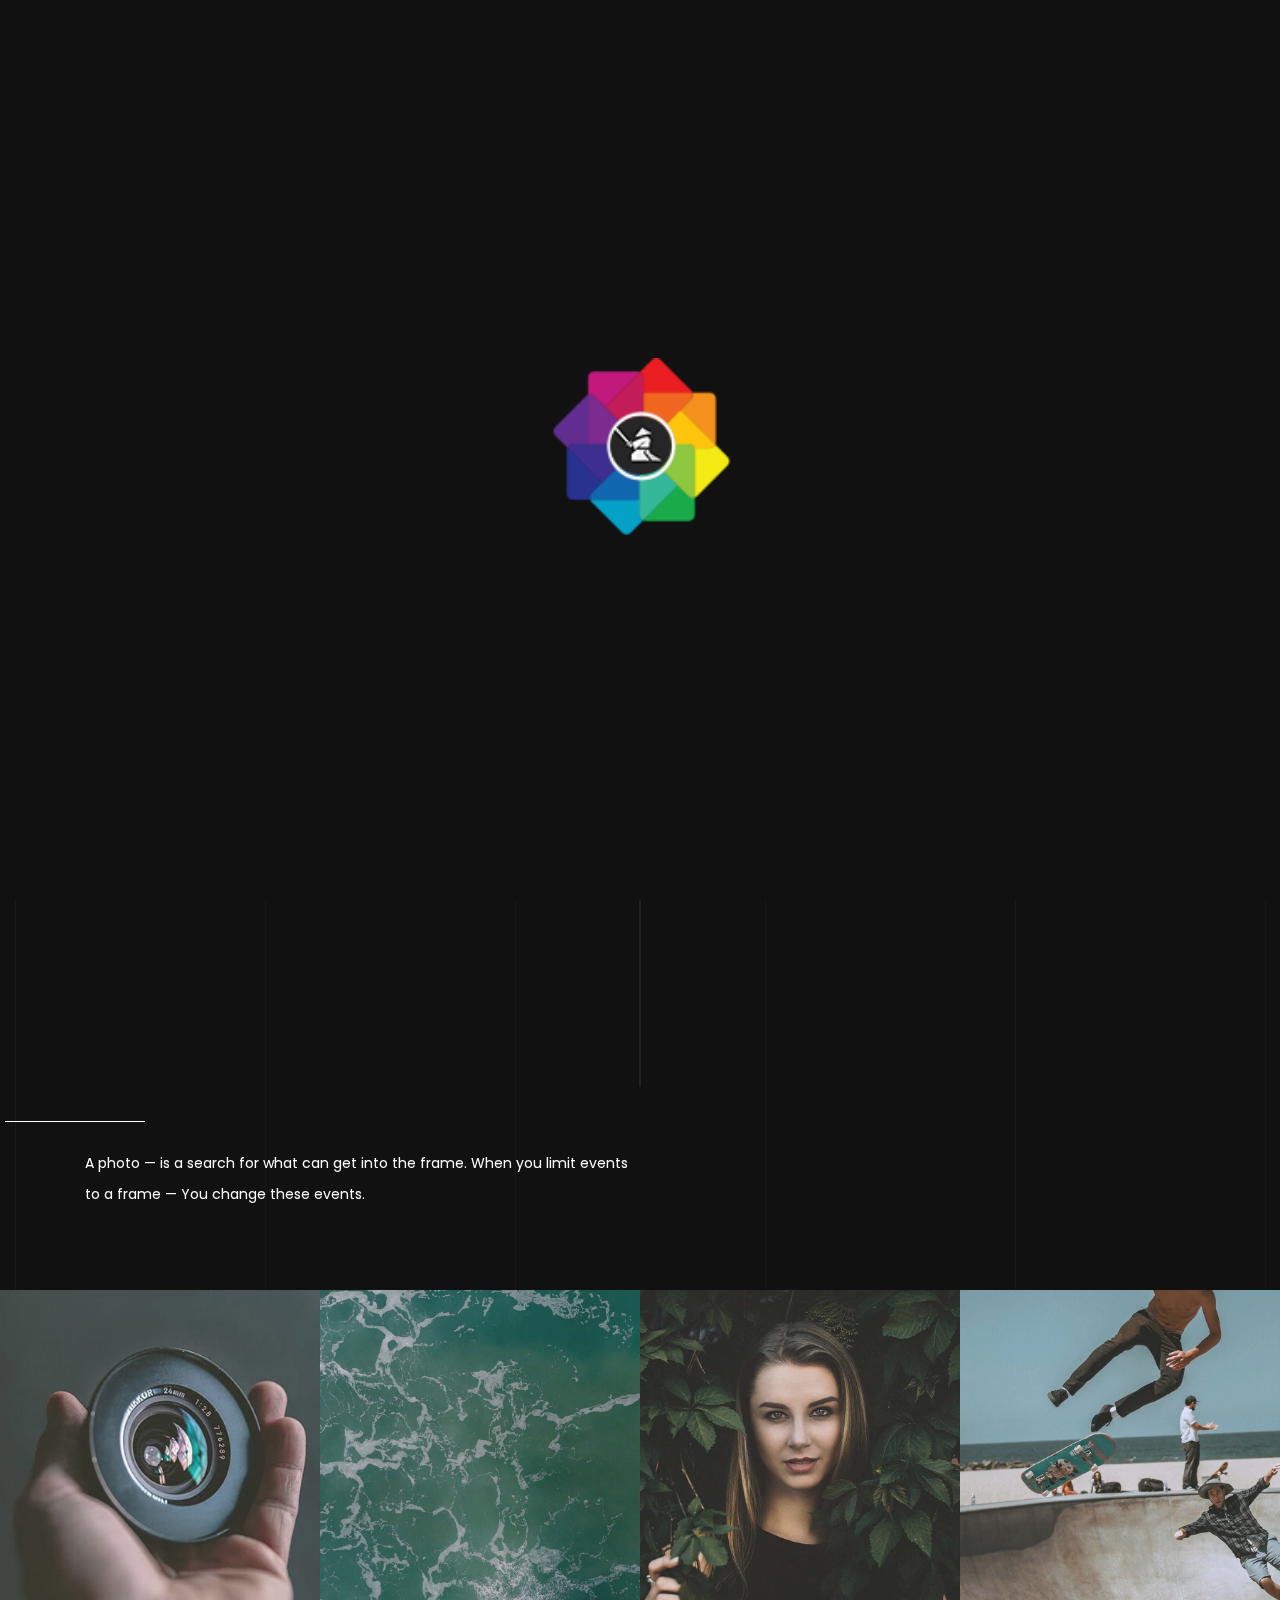
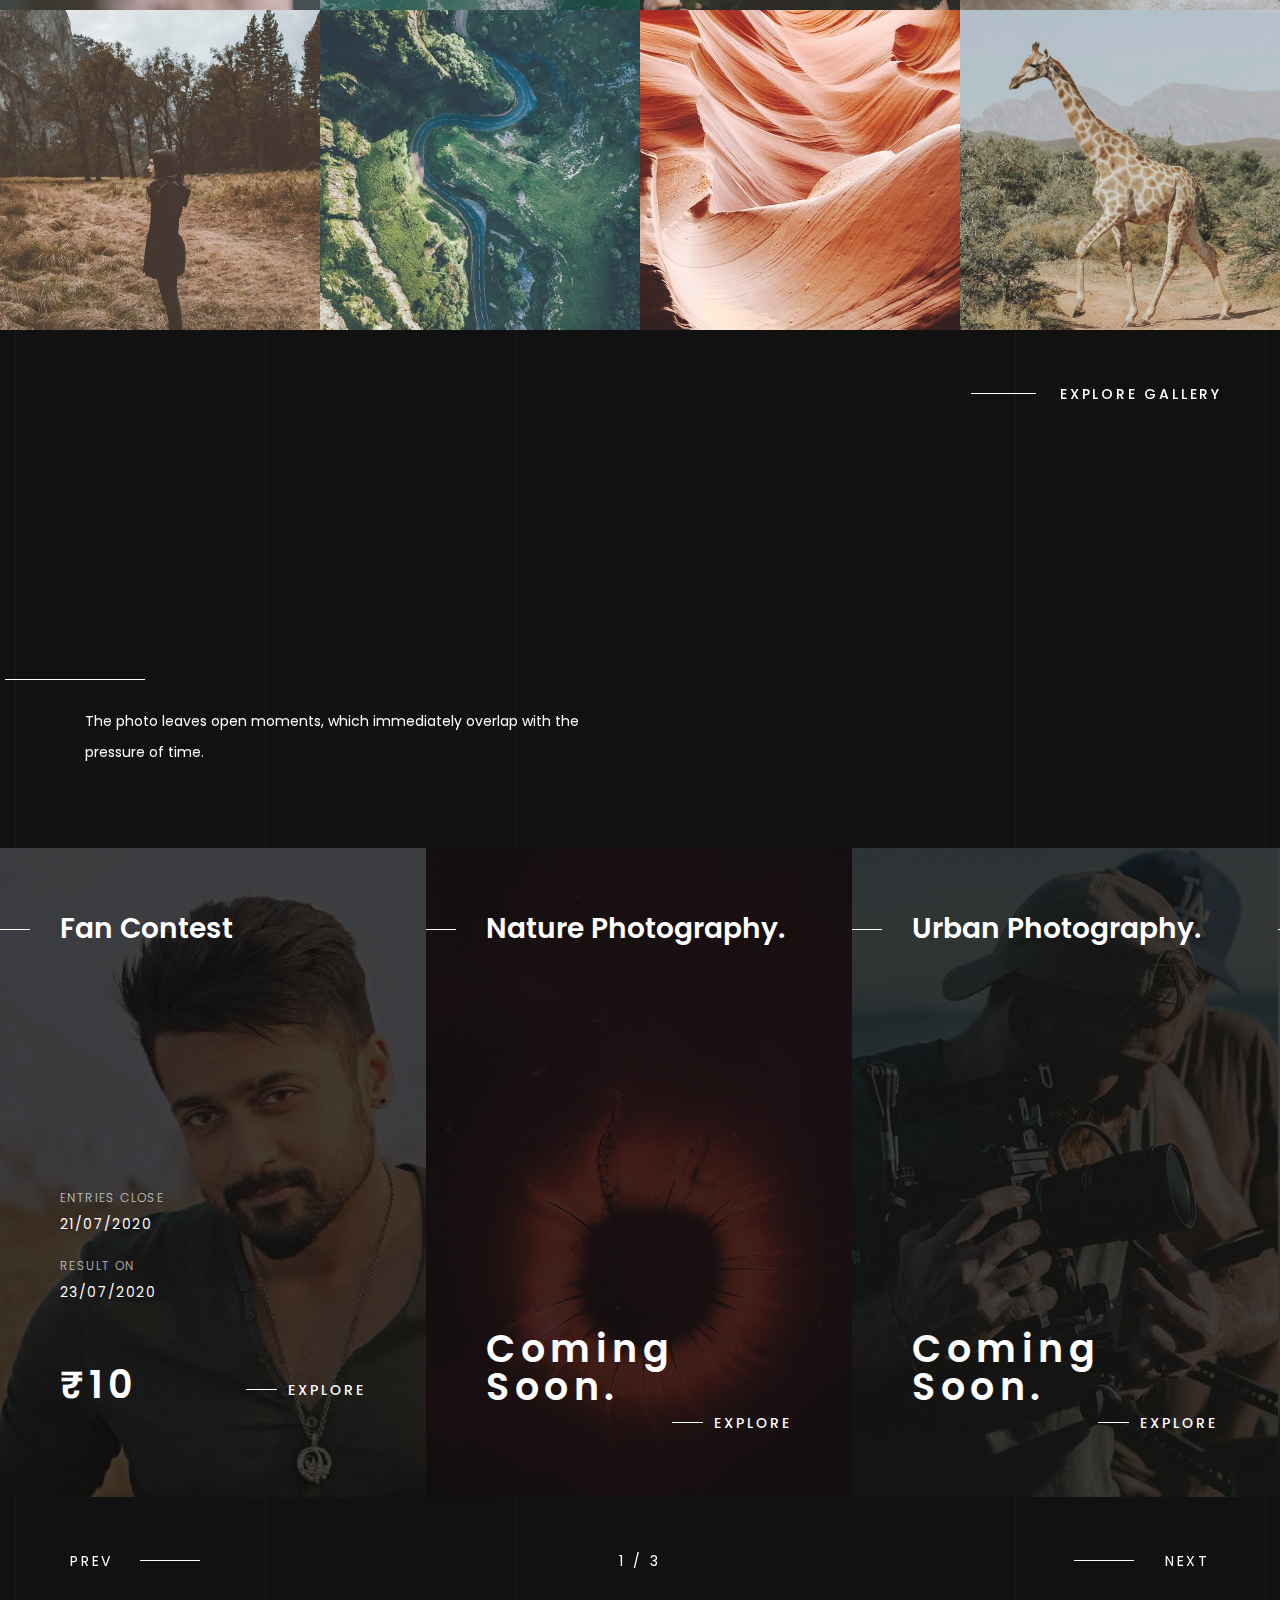
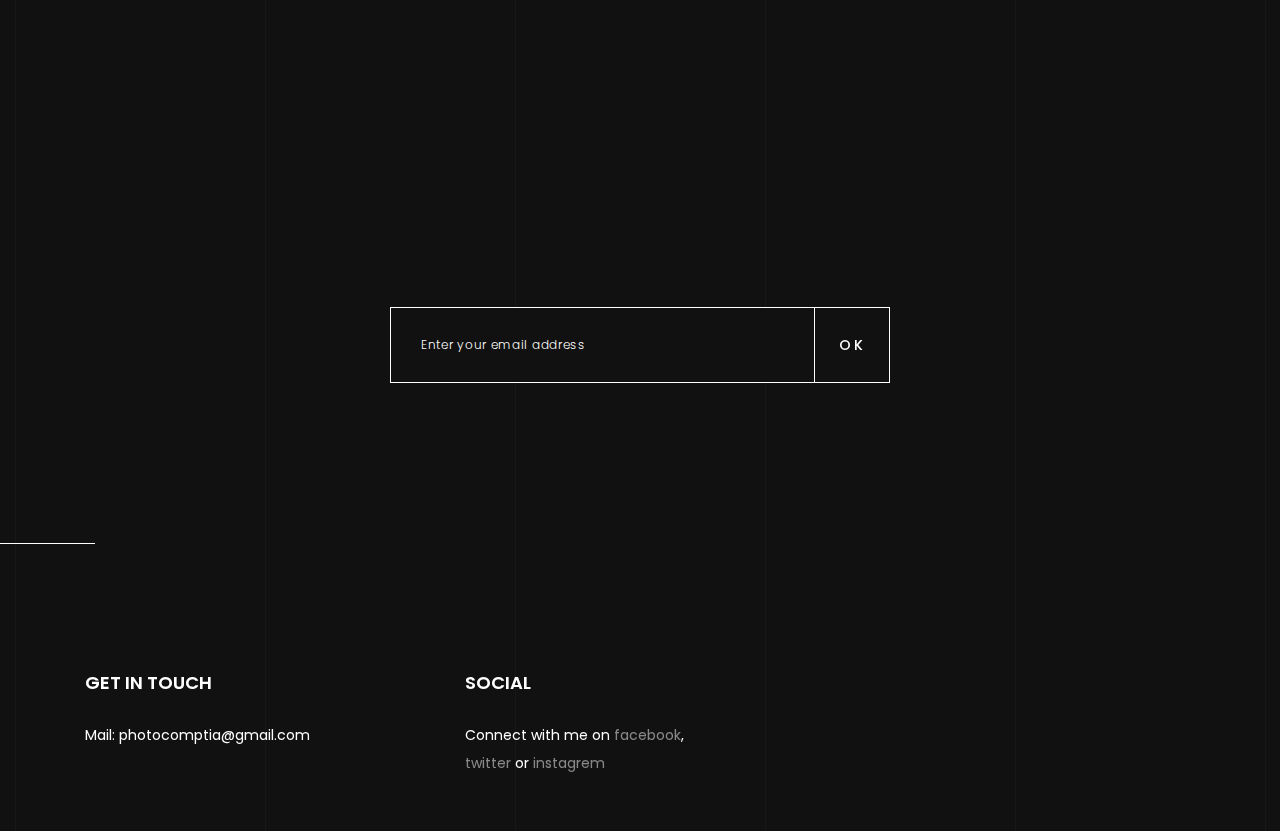
==== commit 74fd81f5: "website name changes" ====
--- a/index.html
+++ b/index.html
@@ -5,7 +5,7 @@
 <!-- Mirrored from netgon.net/artstyles/oliver/new/dark/index.html by HTTrack Website Copier/3.x [XR&CO'2014], Sun, 28 Jun 2020 15:24:44 GMT -->
 <head>
     <meta charset="utf-8" />
-    <title>Photowarriors</title>
+    <title>Photocomptia</title>
 
 	<!-- Meta Data -->
 	<meta http-equiv="X-UA-Compatible" content="IE=edge">
@@ -57,7 +57,7 @@
             <div class="hero__caption" data-start="opacity:1; transform[swing]:translateY(0px)" data-500-start="opacity:0; transform[swing]:translateY(-100px)">
 			    <div class="hero__row">
 		            <h6 class="title__h6 title__overhead">Welcome To</h6>
-			        <h1 class="title__h1 hero__title hero__title_line">Photo Warriors</h1>
+			        <h1 class="title__h1 hero__title hero__title_line">Photo Comptia</h1>
 				    <p class="hero__description">The Complete Photo Gallery and Events</p>
                     <a class="btn hero__btn" href="#">Capture Every Moments.</a>
 				</div>
@@ -494,7 +494,7 @@
 			    <div class="col-md-6 col-lg-4">
 				    <h5 class="title title__h6 text_uppercase">Get in touch</h5>
 				    <ul class="footer__contacts list-unstyled">
-					    <li>Mail: photowarriors@gmail.com</li>
+					    <li>Mail: photocomptia@gmail.com</li>
                        
 				    </ul>
 				</div>
@@ -532,7 +532,8 @@
 		   		<!--	<li>
 					    <a href="blog.html">Our Services</i></a>
 				    </li>    -->	
-				    <li><a href="contact.html">Contact Us</a></li>
+					<li><a href="contact.html">Contact Us</a></li>
+					<li><a href="signup.php">Signup</a></li>
 				<!--    <li>
 					    <a href="#">Socials <i class="fa fa-angle-down" aria-hidden="true"></i></a>
 					    <ul class="dl-submenu">
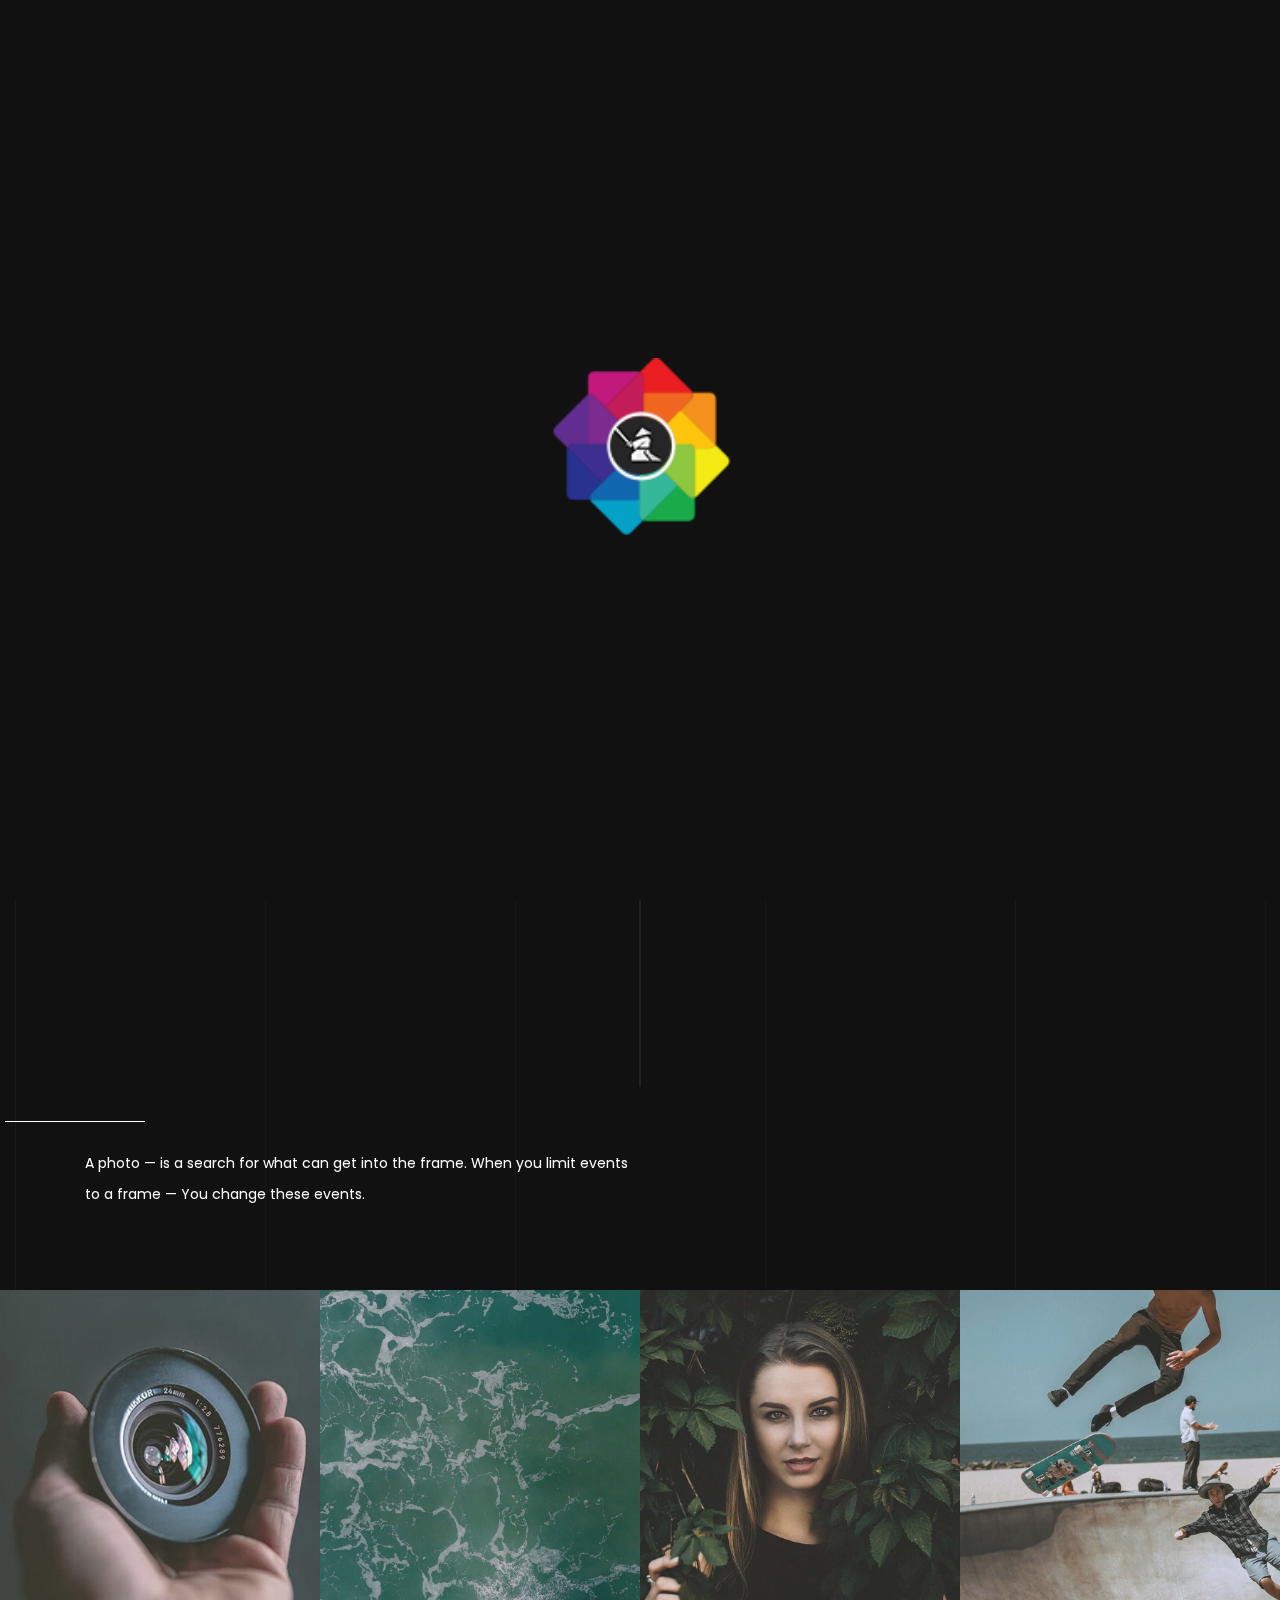
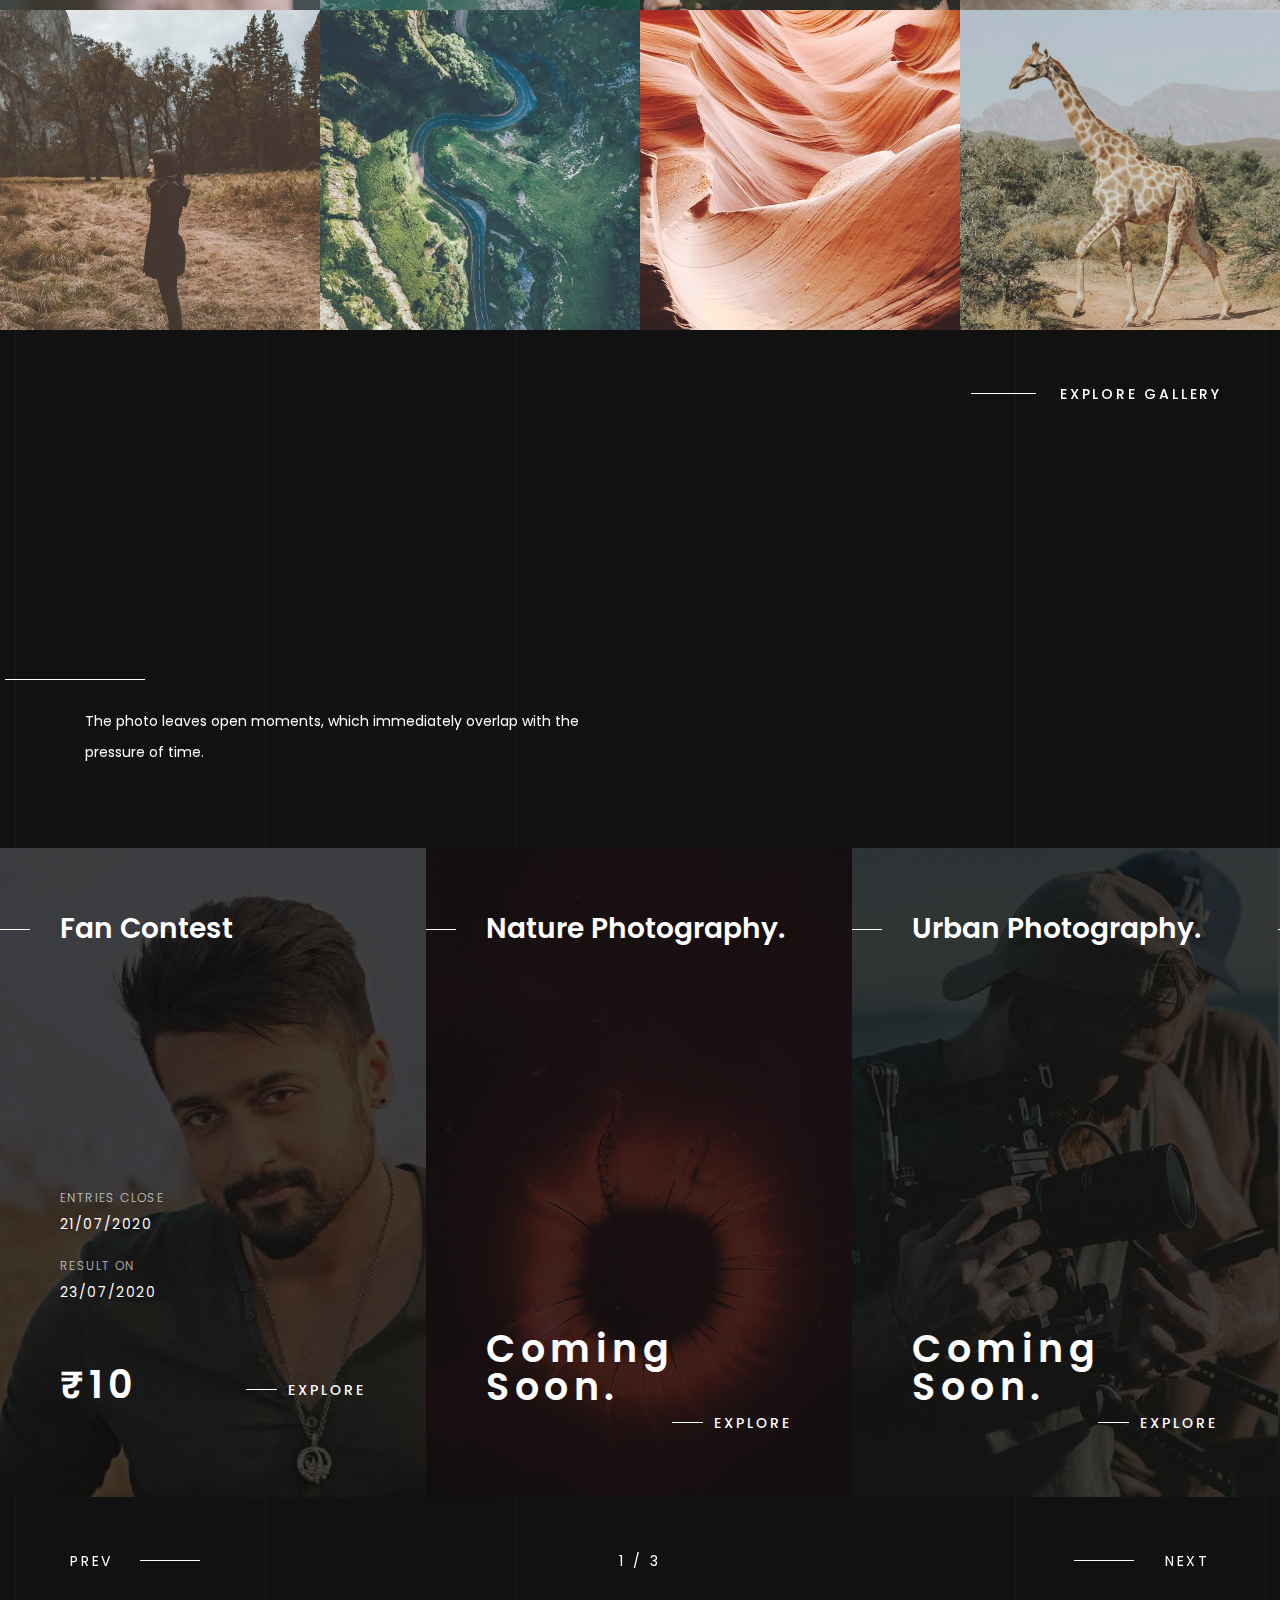
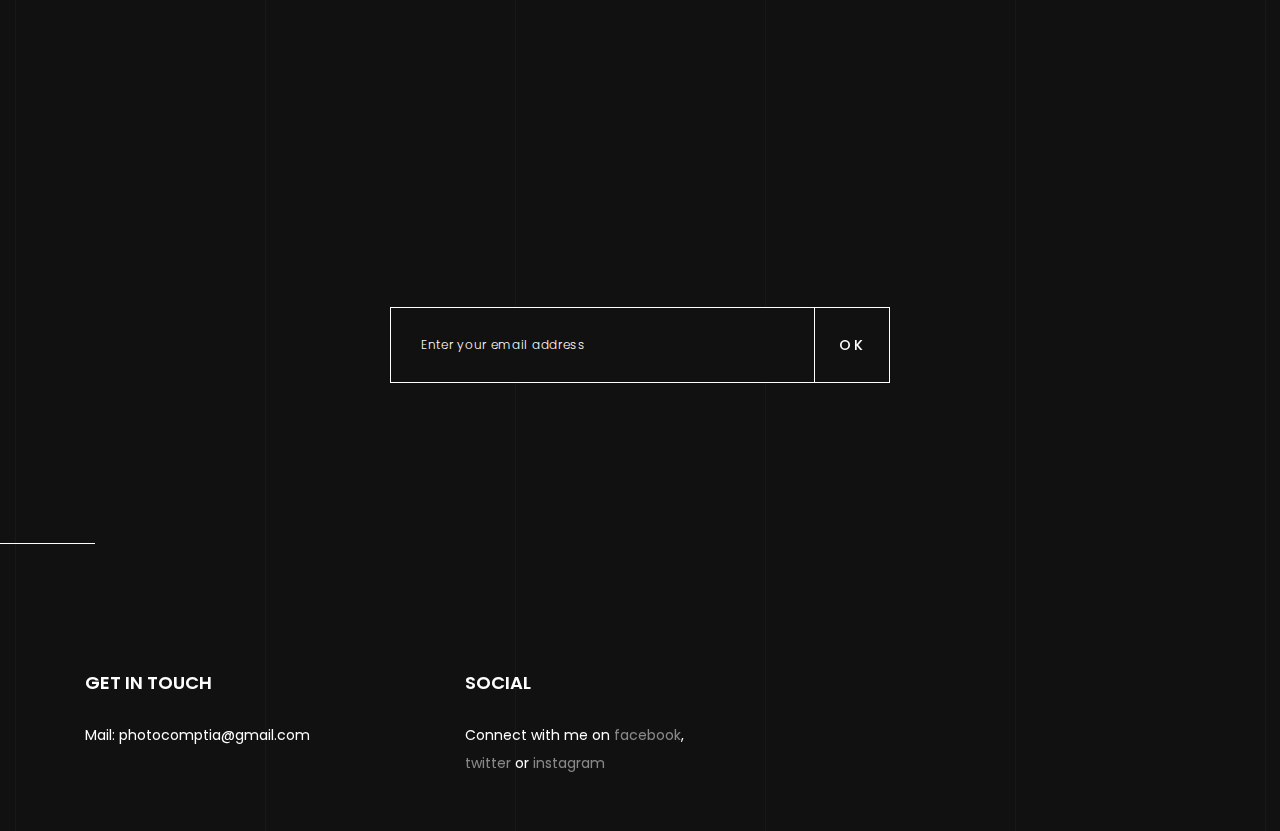
==== commit 054c8df6: "Event page update" ====
--- a/index.html
+++ b/index.html
@@ -118,7 +118,7 @@
 					</a>
 					<ul class="item-details">
 					    <li><a href="#location"><i class="fa fa-location-arrow" aria-hidden="true"></i></a></li>
-						<li class="item-details_right"><a href="#like"><i class="fa fa-heart" aria-hidden="true"></i></a><span>18</span></li>
+						<li class="item-details_right"><a href="#like"><i class="fa fa-heart" aria-hidden="true"></i></a><span>1800</span></li>
 					</ul>
 				</figure>
 				
@@ -129,7 +129,7 @@
 					</a>
 					<ul class="item-details">
 					    <li><a href="#location"><i class="fa fa-location-arrow" aria-hidden="true"></i></a></li>
-						<li class="item-details_right"><a href="#like"><i class="fa fa-heart" aria-hidden="true"></i></a><span>61</span></li>
+						<li class="item-details_right"><a href="#like"><i class="fa fa-heart" aria-hidden="true"></i></a><span>1061</span></li>
 					</ul>
 				</figure>
 				
@@ -140,7 +140,7 @@
 					</a>
 					<ul class="item-details">
 					    <li><a href="#location"><i class="fa fa-location-arrow" aria-hidden="true"></i></a></li>
-						<li class="item-details_right"><a href="#like"><i class="fa fa-heart" aria-hidden="true"></i></a><span>39</span></li>
+						<li class="item-details_right"><a href="#like"><i class="fa fa-heart" aria-hidden="true"></i></a><span>2139</span></li>
 					</ul>
 				</figure>
 				
@@ -151,7 +151,7 @@
 					</a>
 					<ul class="item-details">
 					    <li><a href="#location"><i class="fa fa-location-arrow" aria-hidden="true"></i></a></li>
-						<li class="item-details_right"><a href="#like"><i class="fa fa-heart" aria-hidden="true"></i></a><span>7</span></li>
+						<li class="item-details_right"><a href="#like"><i class="fa fa-heart" aria-hidden="true"></i></a><span>1182</span></li>
 					</ul>
 				</figure>
 
@@ -162,7 +162,7 @@
 					</a>
 					<ul class="item-details">
 					    <li><a href="#location"><i class="fa fa-location-arrow" aria-hidden="true"></i></a></li>
-						<li class="item-details_right"><a href="#like"><i class="fa fa-heart" aria-hidden="true"></i></a><span>24</span></li>
+						<li class="item-details_right"><a href="#like"><i class="fa fa-heart" aria-hidden="true"></i></a><span>1005</span></li>
 					</ul>
 				</figure>
 				
@@ -173,7 +173,7 @@
 					</a>
 					<ul class="item-details">
 					    <li><a href="#location"><i class="fa fa-location-arrow" aria-hidden="true"></i></a></li>
-						<li class="item-details_right"><a href="#like"><i class="fa fa-heart" aria-hidden="true"></i></a><span>14</span></li>
+						<li class="item-details_right"><a href="#like"><i class="fa fa-heart" aria-hidden="true"></i></a><span>1114</span></li>
 					</ul>
 				</figure>
 
@@ -184,7 +184,7 @@
 					</a>
 					<ul class="item-details">
 					    <li><a href="#location"><i class="fa fa-location-arrow" aria-hidden="true"></i></a></li>
-						<li class="item-details_right"><a href="#like"><i class="fa fa-heart" aria-hidden="true"></i></a><span>24</span></li>
+						<li class="item-details_right"><a href="#like"><i class="fa fa-heart" aria-hidden="true"></i></a><span>2344</span></li>
 					</ul>
 				</figure>
 
@@ -195,7 +195,7 @@
 					</a>
 					<ul class="item-details">
 					    <li><a href="#location"><i class="fa fa-location-arrow" aria-hidden="true"></i></a></li>
-						<li class="item-details_right"><a href="#like"><i class="fa fa-heart" aria-hidden="true"></i></a><span>14</span></li>
+						<li class="item-details_right"><a href="#like"><i class="fa fa-heart" aria-hidden="true"></i></a><span>1254</span></li>
 					</ul>
 				</figure>
             </div>
@@ -501,7 +501,7 @@
 			    <div class="col-md-6 col-lg-4">
 				    <h5 class="title title__h6 text_uppercase">Social</h5>
 				    <ul class="footer__contacts list-unstyled">
-					    <li>Connect with me on <a class="link_decoration" href="#">facebook</a>,<br/><a class="link_decoration" href="#">twitter</a> or <a class="link_decoration" href="#">instagrem</a></li>
+					    <li>Connect with me on <a class="link_decoration" href="#">facebook</a>,<br/><a class="link_decoration" href="#">twitter</a> or <a class="link_decoration" href="#">instagram</a></li>
 				    </ul>
 				</div>
 			</div>
@@ -533,7 +533,7 @@
 					    <a href="blog.html">Our Services</i></a>
 				    </li>    -->	
 					<li><a href="contact.html">Contact Us</a></li>
-					<li><a href="signup.php">Signup</a></li>
+					<li><a href="signup.php">Signup/login</a></li>
 				<!--    <li>
 					    <a href="#">Socials <i class="fa fa-angle-down" aria-hidden="true"></i></a>
 					    <ul class="dl-submenu">
